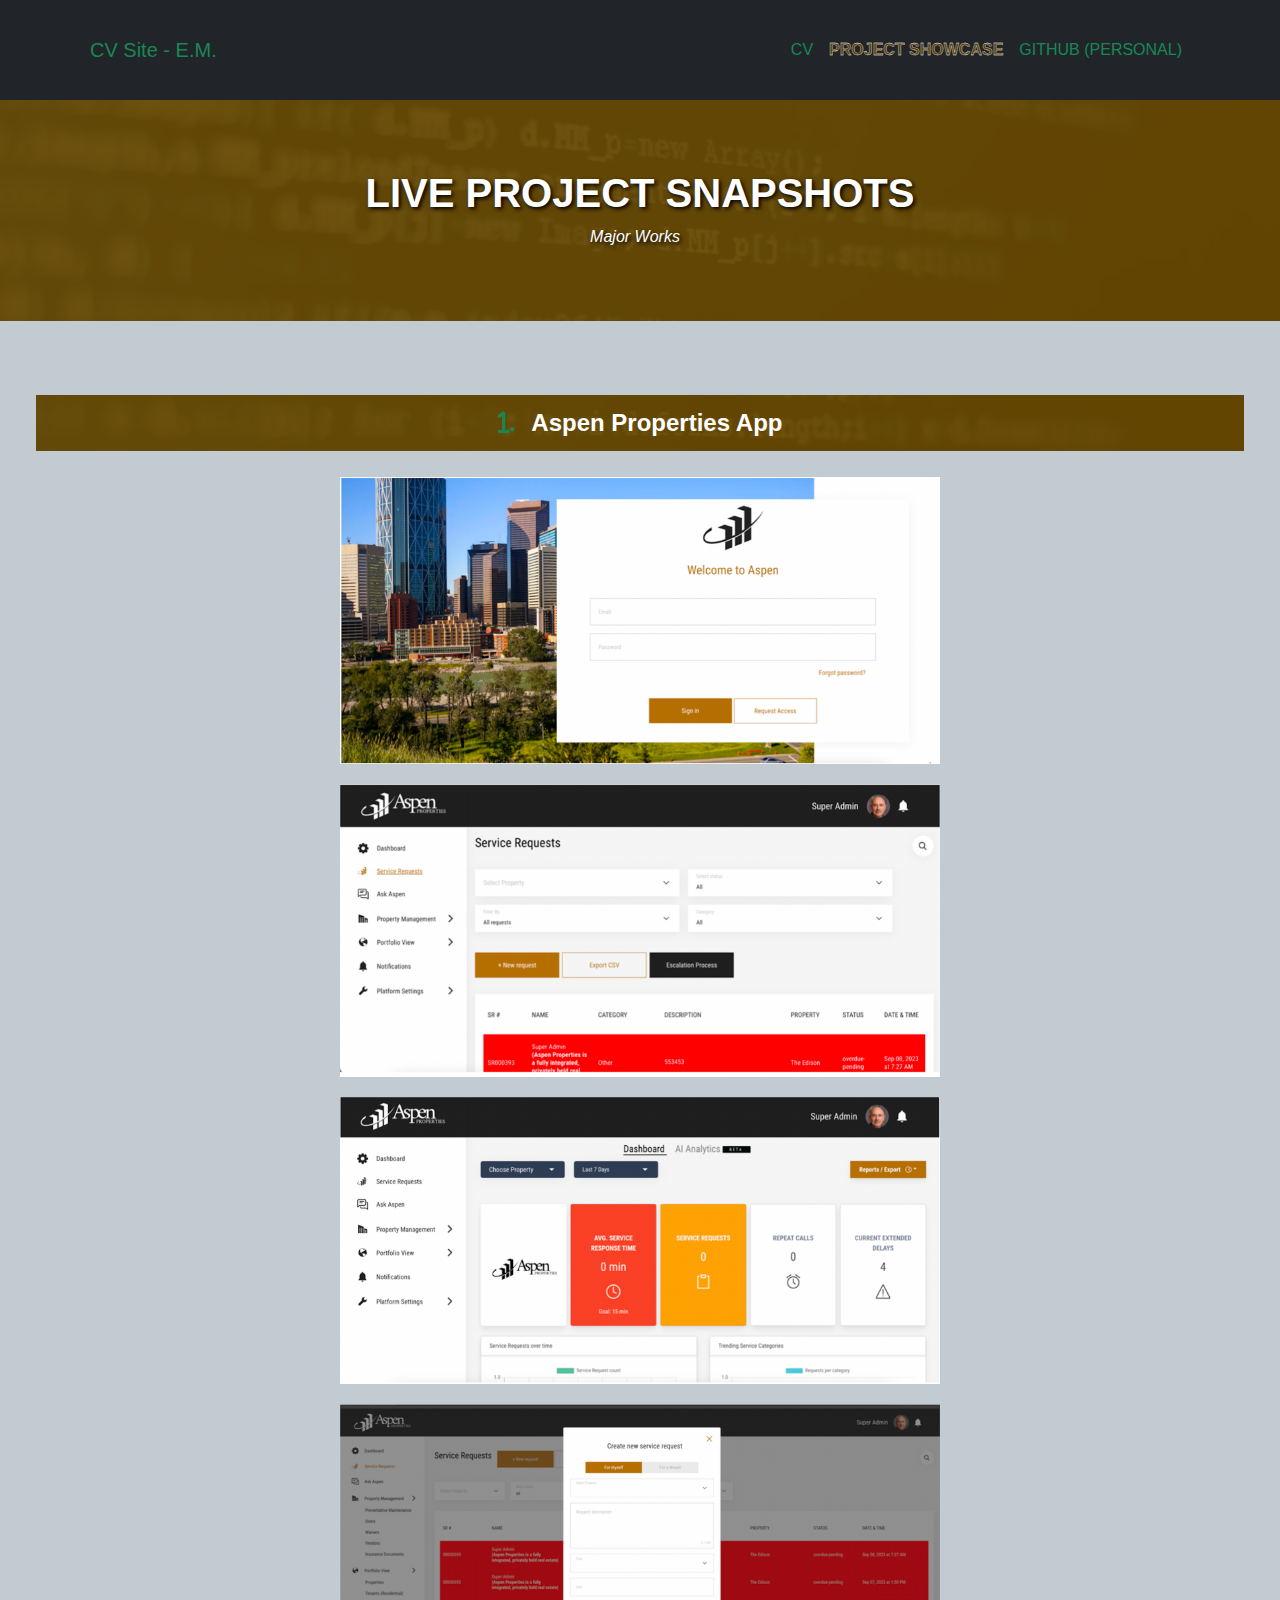
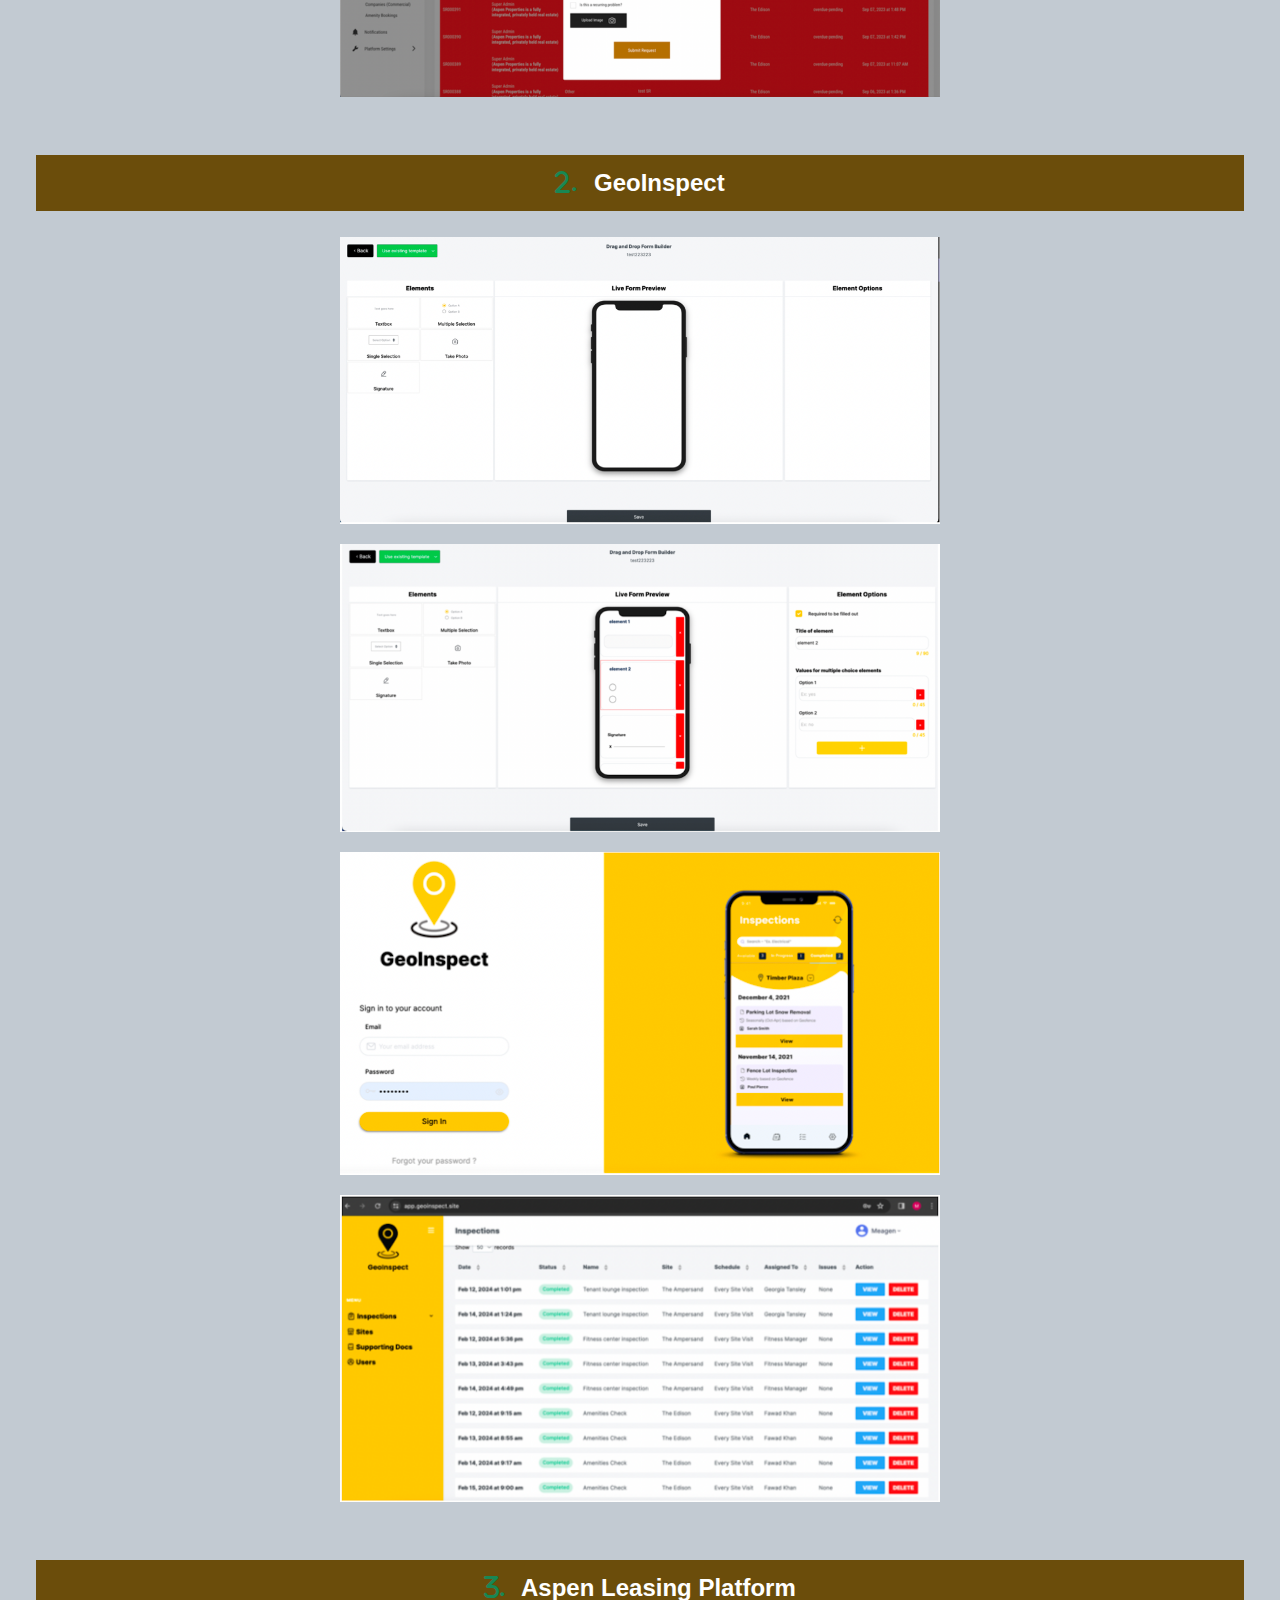
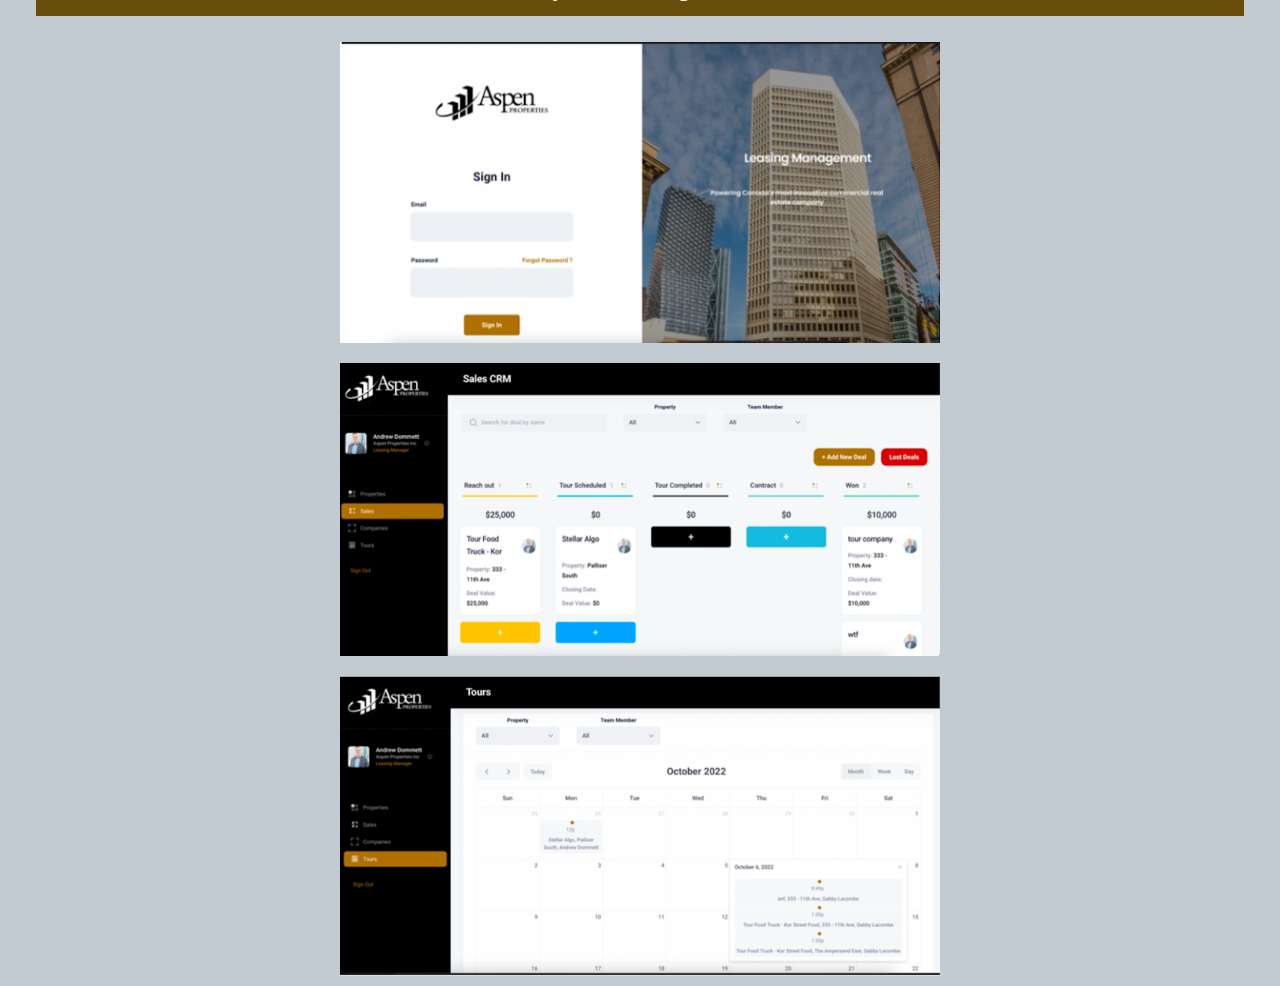
==== projects.html @ 04cc5ebd "style adaptation 2" ====
<!DOCTYPE html>
<html lang="en">
<head>
    <meta charset="UTF-8">
    <meta name="viewport" content="width=device-width, initial-scale=1">
    <title>Milos Esan - CV</title>
    <link href="https://cdn.jsdelivr.net/npm/bootstrap@5.3.0/dist/css/bootstrap.min.css" rel="stylesheet">
    <link rel="stylesheet" href="https://cdnjs.cloudflare.com/ajax/libs/font-awesome/6.5.1/css/all.min.css">
    <link rel="stylesheet" href="css/style.css">
    <style>

        nav {
            position: fixed !important;
            width: 100% !important;
            z-index: 999;
            top: 0;
        }

        body {
            font-family: Arial, sans-serif;
            color: #333;
            padding-top: 96px;        
        }

        a {
            color: rgba(var(--bs-success-rgb),var(--bs-bg-opacity)) !important;
            text-decoration: underline;
        }

        .container {
            margin: auto;
            padding: 20px;
        }
        .header {
            text-align: center;
            margin-bottom: 20px;
        }
        .header h1 {
            font-size: 2.5rem;
            font-weight: bold;
        }
        .contact-info {
            text-align: center;
            font-size: 1.1em;
            margin-bottom: 20px;
        }
        .content {
            padding: 10px;
        }

        content, .content > p {
            text-align: center !important;
        }

        @media (min-width: 768px) {
            .main-content {
                display: flex;
                justify-content: space-between;
                width: 75%;
            }
            .skills {
                width: 30%;
            }
            .main-details {
                width: 100%;
            }

            .divider_1 {
                display: none;
            }

            .contact-info > .side_link {
                font-size: 15px;
                padding: 10px;
                word-break: break-word;
            }
        }

        .hero-bcgr {
            background: url(images/bcgr1.jpg) fixed center;
            background-size: cover;
        }

        .hero {
            display: flex;
            align-items: center;
            justify-content: space-between;
            background-color: rgba(103, 72, 2, 0.950);
            color: white;
            padding: 20px;
            height: 225px;
            margin-bottom: 50px;
        }

        .hero .header {
            flex: 1;
            text-align: center;
            text-shadow: 2px 2px 4px rgba(0, 0, 0, 10);
        }

        .hero img {
            height: 200px;
            width: 200px;
            border-radius: 50%;
            position: absolute;
            right: 20px;
            top: 220px;
        }

        .flex-nowrap {
            justify-content: center;
        }

        .skill-heading {
            font-size: 50px !important;
            margin-bottom: 70px;
            color: white;
            margin-top: 20px;
            color: rgba(103, 72, 2, 0.789);
        }

        .nav-pills > li {
            font-size: 25px;
            margin-bottom: 22px;
        }
        
        .container-xxxl {
                padding-bottom: 0 !important;
            }

        i {
            margin-right: 10px;
        }

        .divider {
            border-radius: 3px;
            margin-bottom: 20px;
            margin-top: 100px;
        }
        
        @media(max-width: 900px) {

            .hero {
                padding: 10px;
                gap: 20px;
                margin-bottom: 20px;
            }

            .hero img {
                height: 150px;
                width: 150px;
                position: relative;
                top: 0;
            }

            .divider {
                border-radius: 3px;
                margin-bottom: 0px;
                width: 85%;
                margin-right: auto;
                margin-left: auto;
            }

            .mobile-box-model {
                padding-left: 0px !important;
                padding-right: 0px !important;
            }

            .main-content {
                width: 65%;
            }

            .col-auto {
                width: 35% !important;
            }

            #menu > li {
                font-size: 15px;
            }

            .side_link {
                font-size: 13px;
                text-align: center;
            }


            .skill-heading {
                font-size: 25px !important;
                margin-bottom: 40px;
            }
        }

        @media (max-width: 400px) {
            .contact-info > .side_link {
                font-size: 13px;
                padding: 10px;
                word-break: break-word;
            }
        }


        /* SECOND PAGE CODE */

        .main-content {
            width: 100%;
        }

        .content {
            gap: 20px;
        }

        .app-img {
            max-width: 600px;
            max-height: 400px;
            min-width: 300px;
            min-height: 200px;
        }

    </style>
</head>
<body>
    <nav class="navbar navbar-expand-lg navbar-dark bg-dark">
        <div class="container">
            <a class="navbar-brand" href="index.html">CV Site - E.M.</a>
            <button class="navbar-toggler" type="button" data-bs-toggle="collapse" data-bs-target="#navbarNav">
                <span class="navbar-toggler-icon"></span>
            </button>
            <div class="collapse navbar-collapse" id="navbarNav">
                <ul class="navbar-nav ms-auto">
                    <li class="nav-item"><a class="nav-link" id="index-nav" href="index.html">CV</a></li>
                    <li class="nav-item"><a class="nav-link" id="project-nav" href="projects.html">PROJECT SHOWCASE</a></li>
                    <li class="nav-item"><a class="nav-link" href="https://github.com/MilosEsan?tab=repositories" target="_blank">GITHUB (PERSONAL)</a></li>
                </ul>
            </div>
        </div>
    </nav>
    <div class="hero-bcgr">
        <header class="container-xxxl hero">
            <div class="header">
                <h1>LIVE PROJECT SNAPSHOTS</h1>
                <i>Major Works</i>
            </div>
        </header>
    </div>
    <div class="container-xxxl p-4 mobile-box-model">
            <div class="container-fluid">
                <div class="row flex-nowrap">
                        <div class="main-content d-flex flex-column">
                            <div class="main-details mb-5">    
                                <div class="section-title mb-3">
                                    <div class="title-color">
                                        <i class="fa-duotone fa-solid fa-1 text-success">.</i>
                                        Aspen Properties App
                                    </div>
                                </div>
                                <div id="ap-pics" class="content d-flex flex-row justify-content-center flex-wrap">
                                    <img class="app-img" src="images/project-snaps/ap1.png">
                                    <img class="app-img" src="images/project-snaps/ap2.png">
                                </div>
                                <div id="ap-pics" class="content d-flex flex-row justify-content-center flex-wrap">
                                    <img class="app-img" src="images/project-snaps/ap3.png">
                                    <img class="app-img" src="images/project-snaps/ap4.png">
                                </div>
                            </div>     
                            <div class="main-details mb-5">    
                                <div class="section-title mb-3">
                                    <div class="title-color">
                                        <i class="fa-duotone fa-solid fa-2 text-success">.</i>
                                        GeoInspect
                                    </div>
                                </div>
                                <div id="ap-pics" class="content d-flex flex-row justify-content-center flex-wrap">
                                    <img class="app-img" src="images/project-snaps/gi1.png">
                                    <img class="app-img" src="images/project-snaps/gi2.png">
                                </div>
                                <div id="ap-pics" class="content d-flex flex-row justify-content-center flex-wrap">
                                    <img class="app-img" src="images/project-snaps/gi3.png">
                                    <img class="app-img" src="images/project-snaps/gi4.png">
                                </div>
                            </div>      
                            <div class="main-details">    
                                <div class="section-title mb-3">
                                    <div class="title-color">
                                        <i class="fa-duotone fa-solid fa-3 text-success">.</i>
                                        Aspen Leasing Platform
                                    </div>
                                </div>
                                <div id="ap-pics" class="content d-flex flex-row justify-content-center flex-wrap">
                                    <img class="app-img" src="images/project-snaps/alp1.png">
                                    <img class="app-img" src="images/project-snaps/alp2.png">
                                </div>
                                <div id="ap-pics" class="content d-flex flex-row justify-content-center flex-wrap">
                                    <img class="app-img" src="images/project-snaps/alp3.png">
                                </div>
                            </div>  
                            </div>
                        </div>
                    </div>
                </div>
            </div>
        </div>

    <script src="https://cdn.jsdelivr.net/npm/bootstrap@5.3.0/dist/js/bootstrap.bundle.min.js"></script>
    <script src="js/script.js"></script>

</body>
</html>
---- css/style.css ----
body {
    font-family: Arial, sans-serif;
    background-color: #c2cad2;
    color: #333;
    padding-top: 96px;        
}

.section-title {
    font-size: 1.5rem;
    font-weight: bold;
    color: white;
    text-align: center;
    background: url(../images/bcgr1.jpg) fixed center !important;
    background-size: cover !important;

}

.title-color {
    background-color: rgba(103, 72, 2, 0.959);
    padding: 10px;
}

.nav-link {
    color: white;
    text-decoration: none;
    padding: 10px;
}

.nav-link.active {
    color: rgba(103, 72, 2, 0.789) !important;
    font-weight: bold;
    -webkit-text-stroke: 0.3px white;
}
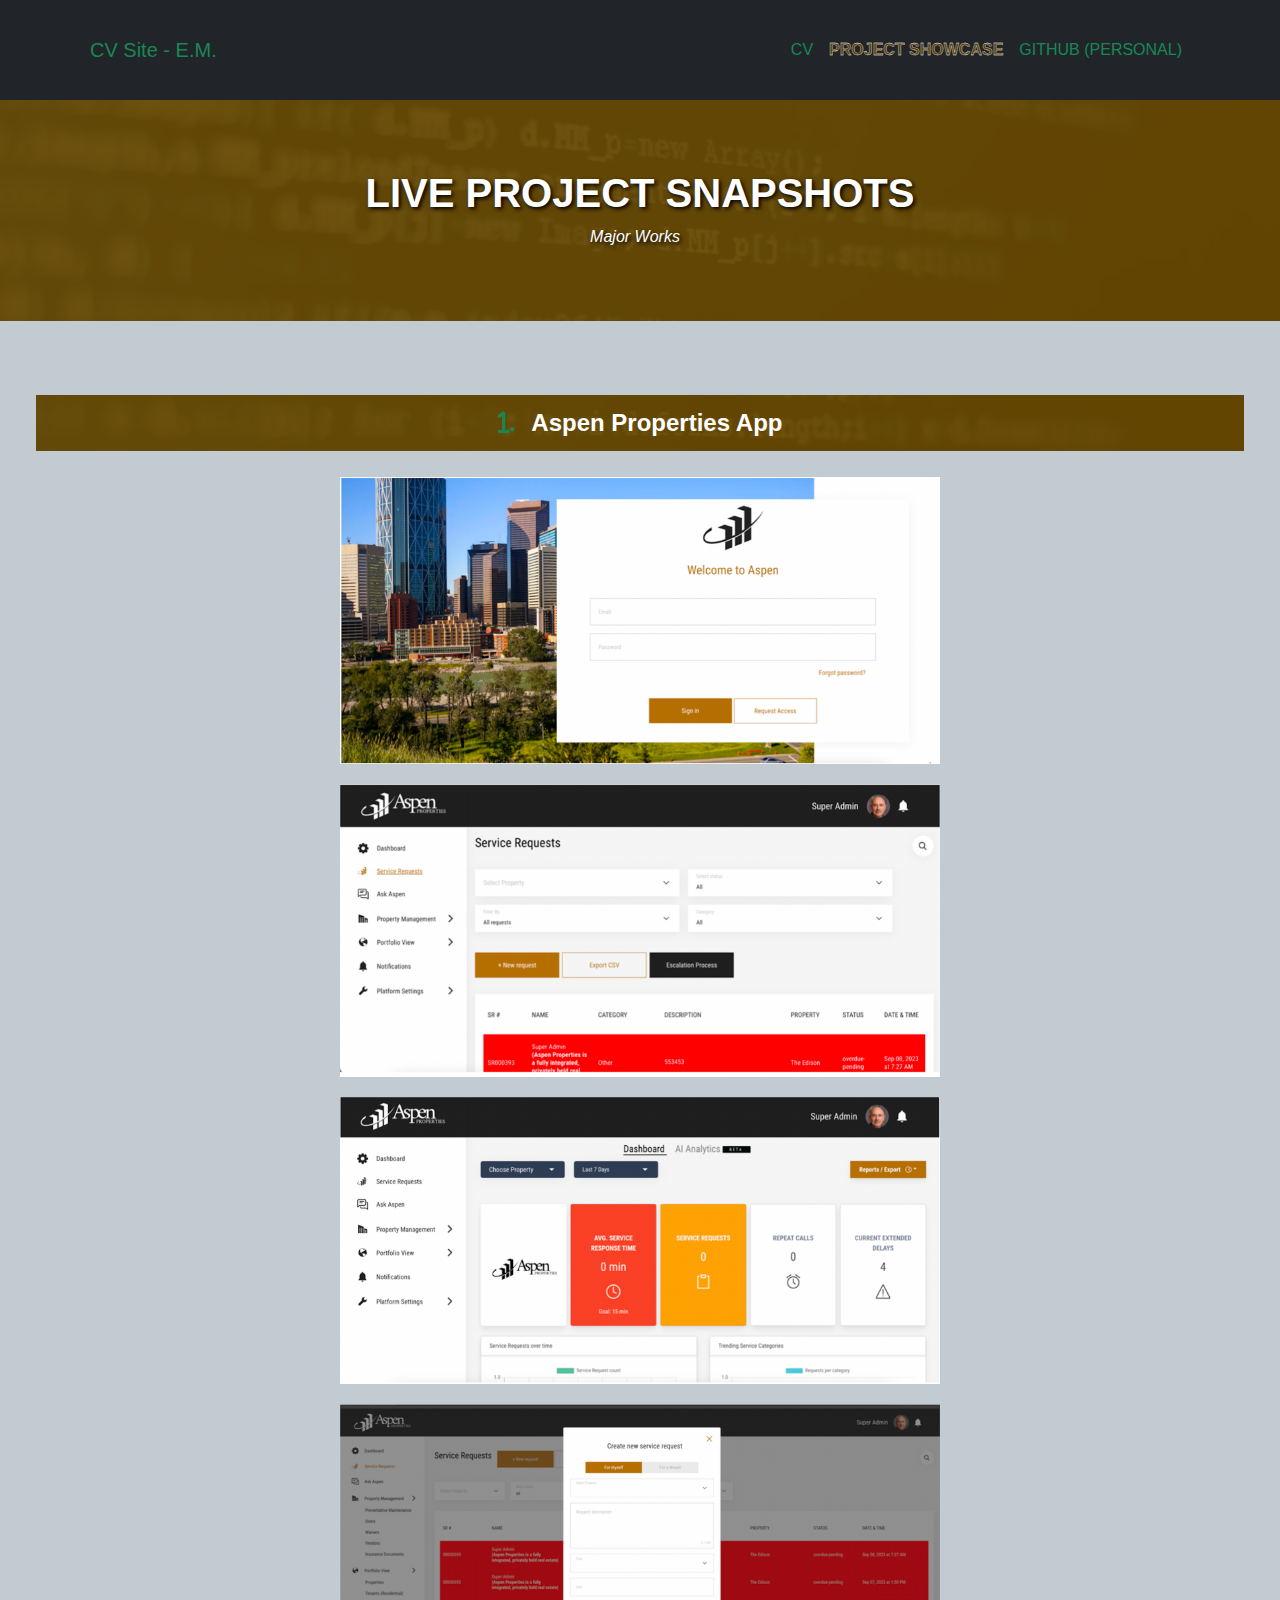
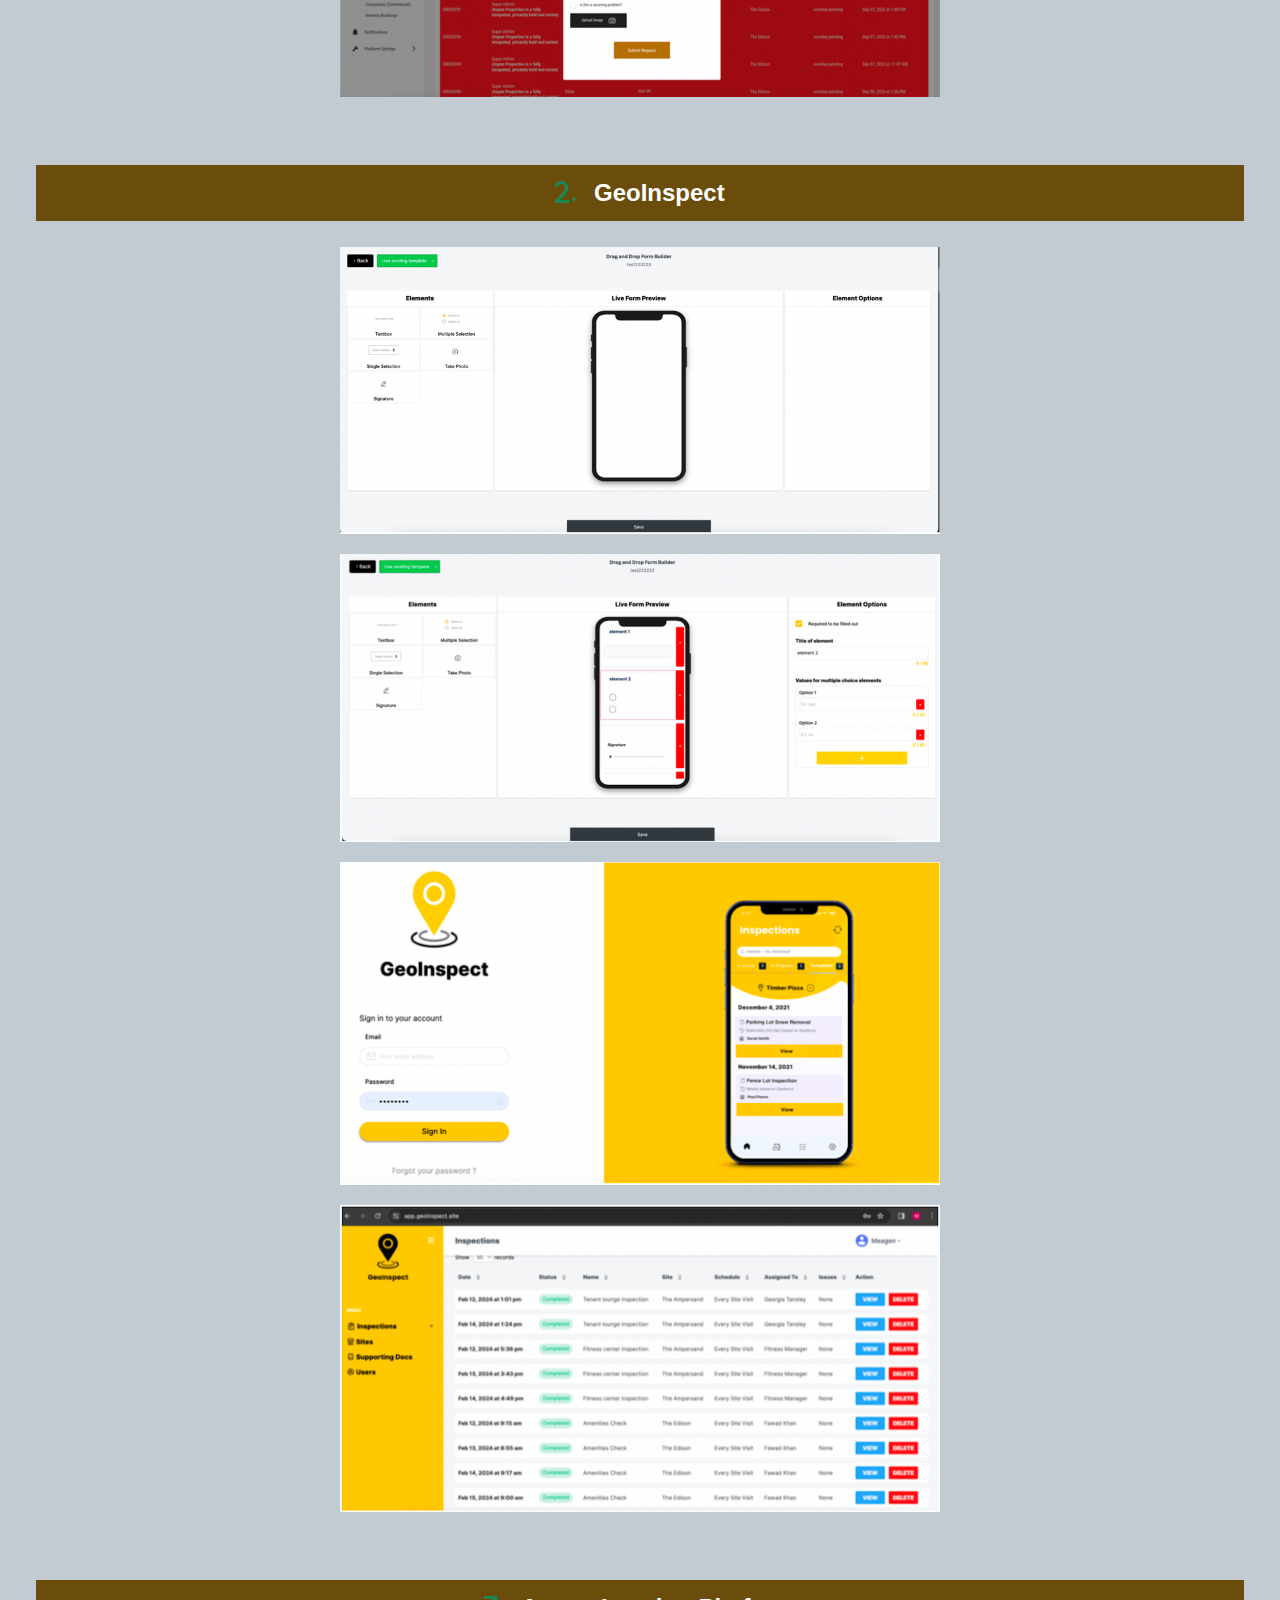
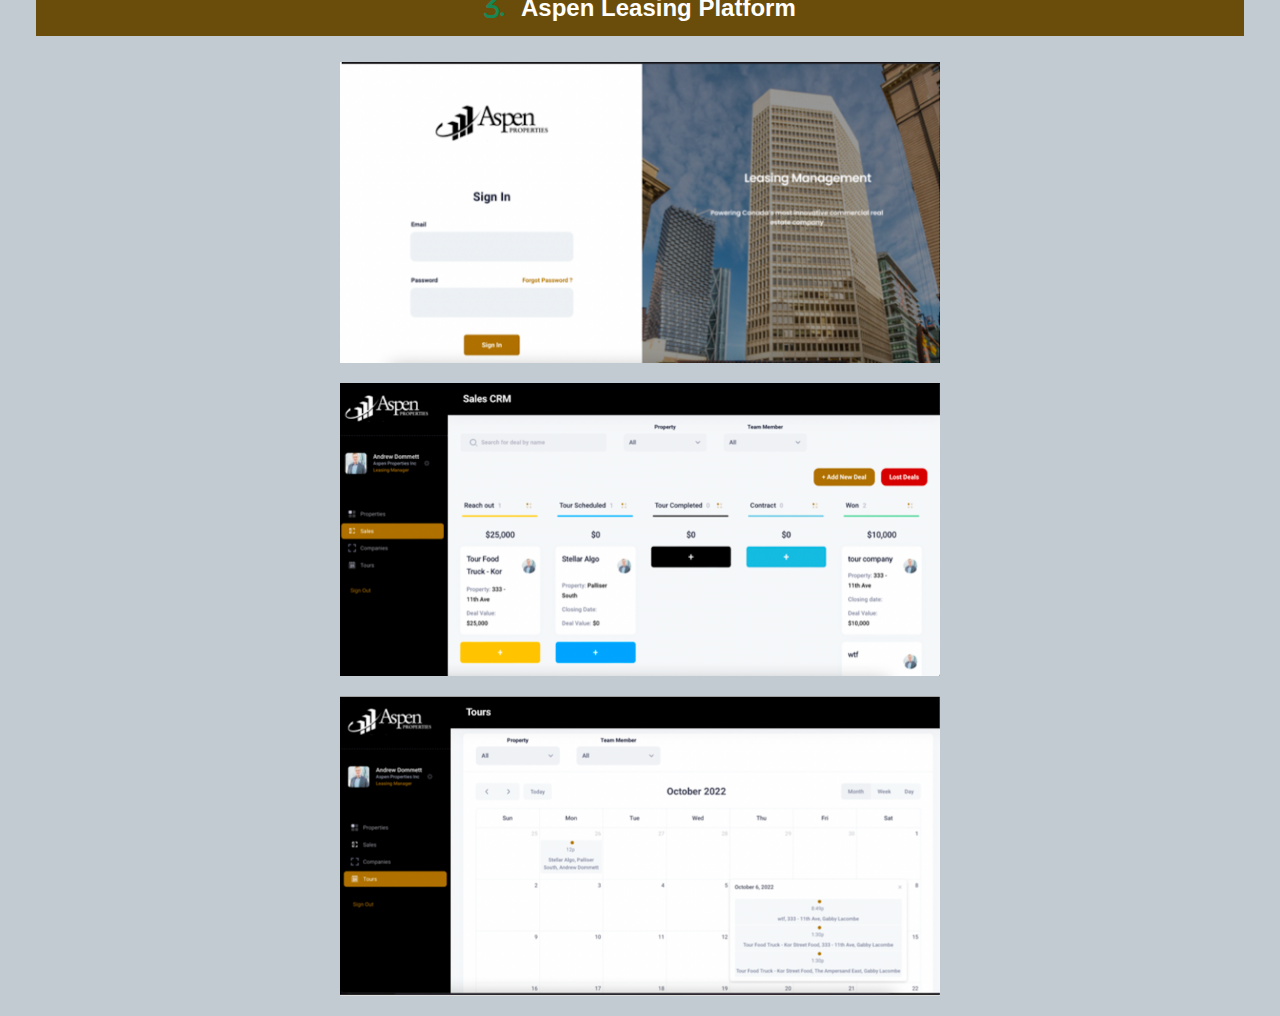
==== commit 4fa837e4: "style refactoring" ====
--- a/projects.html
+++ b/projects.html
@@ -9,72 +9,7 @@
     <link rel="stylesheet" href="css/style.css">
     <style>
 
-        nav {
-            position: fixed !important;
-            width: 100% !important;
-            z-index: 999;
-            top: 0;
-        }
-
-        body {
-            font-family: Arial, sans-serif;
-            color: #333;
-            padding-top: 96px;        
-        }
-
-        a {
-            color: rgba(var(--bs-success-rgb),var(--bs-bg-opacity)) !important;
-            text-decoration: underline;
-        }
-
-        .container {
-            margin: auto;
-            padding: 20px;
-        }
-        .header {
-            text-align: center;
-            margin-bottom: 20px;
-        }
-        .header h1 {
-            font-size: 2.5rem;
-            font-weight: bold;
-        }
-        .contact-info {
-            text-align: center;
-            font-size: 1.1em;
-            margin-bottom: 20px;
-        }
-        .content {
-            padding: 10px;
-        }
-
-        content, .content > p {
-            text-align: center !important;
-        }
-
-        @media (min-width: 768px) {
-            .main-content {
-                display: flex;
-                justify-content: space-between;
-                width: 75%;
-            }
-            .skills {
-                width: 30%;
-            }
-            .main-details {
-                width: 100%;
-            }
-
-            .divider_1 {
-                display: none;
-            }
-
-            .contact-info > .side_link {
-                font-size: 15px;
-                padding: 10px;
-                word-break: break-word;
-            }
-        }
+        /* SHOWCASE PAGE CODE */
 
         .hero-bcgr {
             background: url(images/bcgr1.jpg) fixed center;
@@ -82,124 +17,8 @@
         }
 
         .hero {
-            display: flex;
-            align-items: center;
-            justify-content: space-between;
             background-color: rgba(103, 72, 2, 0.950);
-            color: white;
-            padding: 20px;
-            height: 225px;
-            margin-bottom: 50px;
         }
-
-        .hero .header {
-            flex: 1;
-            text-align: center;
-            text-shadow: 2px 2px 4px rgba(0, 0, 0, 10);
-        }
-
-        .hero img {
-            height: 200px;
-            width: 200px;
-            border-radius: 50%;
-            position: absolute;
-            right: 20px;
-            top: 220px;
-        }
-
-        .flex-nowrap {
-            justify-content: center;
-        }
-
-        .skill-heading {
-            font-size: 50px !important;
-            margin-bottom: 70px;
-            color: white;
-            margin-top: 20px;
-            color: rgba(103, 72, 2, 0.789);
-        }
-
-        .nav-pills > li {
-            font-size: 25px;
-            margin-bottom: 22px;
-        }
-        
-        .container-xxxl {
-                padding-bottom: 0 !important;
-            }
-
-        i {
-            margin-right: 10px;
-        }
-
-        .divider {
-            border-radius: 3px;
-            margin-bottom: 20px;
-            margin-top: 100px;
-        }
-        
-        @media(max-width: 900px) {
-
-            .hero {
-                padding: 10px;
-                gap: 20px;
-                margin-bottom: 20px;
-            }
-
-            .hero img {
-                height: 150px;
-                width: 150px;
-                position: relative;
-                top: 0;
-            }
-
-            .divider {
-                border-radius: 3px;
-                margin-bottom: 0px;
-                width: 85%;
-                margin-right: auto;
-                margin-left: auto;
-            }
-
-            .mobile-box-model {
-                padding-left: 0px !important;
-                padding-right: 0px !important;
-            }
-
-            .main-content {
-                width: 65%;
-            }
-
-            .col-auto {
-                width: 35% !important;
-            }
-
-            #menu > li {
-                font-size: 15px;
-            }
-
-            .side_link {
-                font-size: 13px;
-                text-align: center;
-            }
-
-
-            .skill-heading {
-                font-size: 25px !important;
-                margin-bottom: 40px;
-            }
-        }
-
-        @media (max-width: 400px) {
-            .contact-info > .side_link {
-                font-size: 13px;
-                padding: 10px;
-                word-break: break-word;
-            }
-        }
-
-
-        /* SECOND PAGE CODE */
 
         .main-content {
             width: 100%;
@@ -256,8 +75,6 @@
                                 <div id="ap-pics" class="content d-flex flex-row justify-content-center flex-wrap">
                                     <img class="app-img" src="images/project-snaps/ap1.png">
                                     <img class="app-img" src="images/project-snaps/ap2.png">
-                                </div>
-                                <div id="ap-pics" class="content d-flex flex-row justify-content-center flex-wrap">
                                     <img class="app-img" src="images/project-snaps/ap3.png">
                                     <img class="app-img" src="images/project-snaps/ap4.png">
                                 </div>
@@ -272,8 +89,6 @@
                                 <div id="ap-pics" class="content d-flex flex-row justify-content-center flex-wrap">
                                     <img class="app-img" src="images/project-snaps/gi1.png">
                                     <img class="app-img" src="images/project-snaps/gi2.png">
-                                </div>
-                                <div id="ap-pics" class="content d-flex flex-row justify-content-center flex-wrap">
                                     <img class="app-img" src="images/project-snaps/gi3.png">
                                     <img class="app-img" src="images/project-snaps/gi4.png">
                                 </div>
@@ -288,8 +103,6 @@
                                 <div id="ap-pics" class="content d-flex flex-row justify-content-center flex-wrap">
                                     <img class="app-img" src="images/project-snaps/alp1.png">
                                     <img class="app-img" src="images/project-snaps/alp2.png">
-                                </div>
-                                <div id="ap-pics" class="content d-flex flex-row justify-content-center flex-wrap">
                                     <img class="app-img" src="images/project-snaps/alp3.png">
                                 </div>
                             </div>  
--- a/css/style.css
+++ b/css/style.css
@@ -5,6 +5,102 @@
     padding-top: 96px;        
 }
 
+nav {
+    position: fixed !important;
+    width: 100% !important;
+    z-index: 999;
+    top: 0;
+}
+
+a {
+    color: rgba(var(--bs-success-rgb),var(--bs-bg-opacity)) !important;
+    text-decoration: underline;
+}
+
+.container {
+    margin: auto;
+    padding: 20px;
+}
+
+
+.header {
+    text-align: center;
+    margin-bottom: 20px;
+}
+
+.header h1 {
+    font-size: 2.5rem;
+    font-weight: bold;
+    text-shadow: 2px 2px 4px rgba(0, 0, 0, 10);
+}
+
+.contact-info {
+    text-align: center;
+    font-size: 1.1em;
+    margin-bottom: 20px;
+}
+
+.content {
+    padding-top: 10px !important;
+    margin-bottom: 20px;
+}
+
+
+.hero {
+    display: flex;
+    align-items: center;
+    justify-content: space-between;
+    color: white;
+    padding: 20px;
+    height: 225px;
+    margin-bottom: 50px;
+}
+
+.hero .header {
+    flex: 1;
+    text-align: center;
+    text-shadow: 2px 2px 4px rgba(0, 0, 0, 10);
+}
+
+.hero img {
+    height: 200px;
+    width: 200px;
+    border-radius: 50%;
+    position: absolute;
+    right: 20px;
+    top: 220px;
+}
+
+.flex-nowrap {
+    justify-content: center;
+}
+
+.skill-heading {
+    font-size: 50px !important;
+    margin-bottom: 70px;
+    margin-top: 20px;
+    color: rgba(103, 72, 2, 0.789);
+}
+
+.nav-pills > li {
+    font-size: 25px;
+    margin-bottom: 22px;
+}
+
+.container-xxxl {
+    padding-bottom: 0 !important;
+}
+
+i {
+    margin-right: 10px;
+}
+
+.divider {
+    border-radius: 3px;
+    margin-bottom: 20px;
+    margin-top: 100px;
+}
+
 .section-title {
     font-size: 1.5rem;
     font-weight: bold;
@@ -30,4 +126,118 @@
     color: rgba(103, 72, 2, 0.789) !important;
     font-weight: bold;
     -webkit-text-stroke: 0.3px white;
+}
+
+
+/* responsive mode */
+
+@media (min-width: 768px) {
+    .main-content {
+        display: flex;
+        justify-content: space-between;
+        width: 75%;
+    }
+    .skills {
+        width: 30%;
+    }
+    .main-details {
+        width: 100%;
+    }
+
+    .responsive_link_divider {
+        display: none;
+    }
+
+    .contact-info > .side_link {
+        font-size: 15px;
+        padding: 10px;
+        word-break: break-word;
+    }
+}
+
+@media(max-width: 900px) {
+
+    .hero {
+        padding: 10px;
+        gap: 20px;
+        margin-bottom: 20px;
+    }
+
+    .hero img {
+        height: 150px;
+        width: 150px;
+        position: relative;
+        top: 0;
+    }
+
+    .divider {
+        border-radius: 3px;
+        margin-bottom: 0px;
+        width: 85%;
+        margin-right: auto;
+        margin-left: auto;
+    }
+
+    .mobile-box-model {
+        padding-left: 0px !important;
+        padding-right: 0px !important;
+    }
+
+    .main-content {
+        width: 65%;
+    }
+
+    .col-auto {
+        width: 35% !important;
+    }
+
+    #menu > li {
+        font-size: 15px;
+    }
+
+    .side_link {
+        font-size: 13px;
+        text-align: center;
+    }
+
+
+    .skill-heading {
+        font-size: 25px !important;
+        margin-bottom: 40px;
+    }
+}
+
+@media (max-width: 400px) {
+    .contact-info > .side_link {
+        font-size: 13px;
+        padding: 10px;
+        word-break: break-word;
+    }
+}
+
+@media (max-width: 1074px) {
+    .desktop_table {
+        display: none;
+    }
+    .mobile_table {
+        display: block;
+    }
+
+    th, td {
+        font-size: 12px;
+    }
+
+    .content {
+        padding-left: 0px;
+        padding-right: 0px;
+    }
+}
+
+@media (min-width: 1074px) {
+    .desktop_table {
+        display: block;
+    }
+    .mobile_table {
+        display: none;
+    }
 }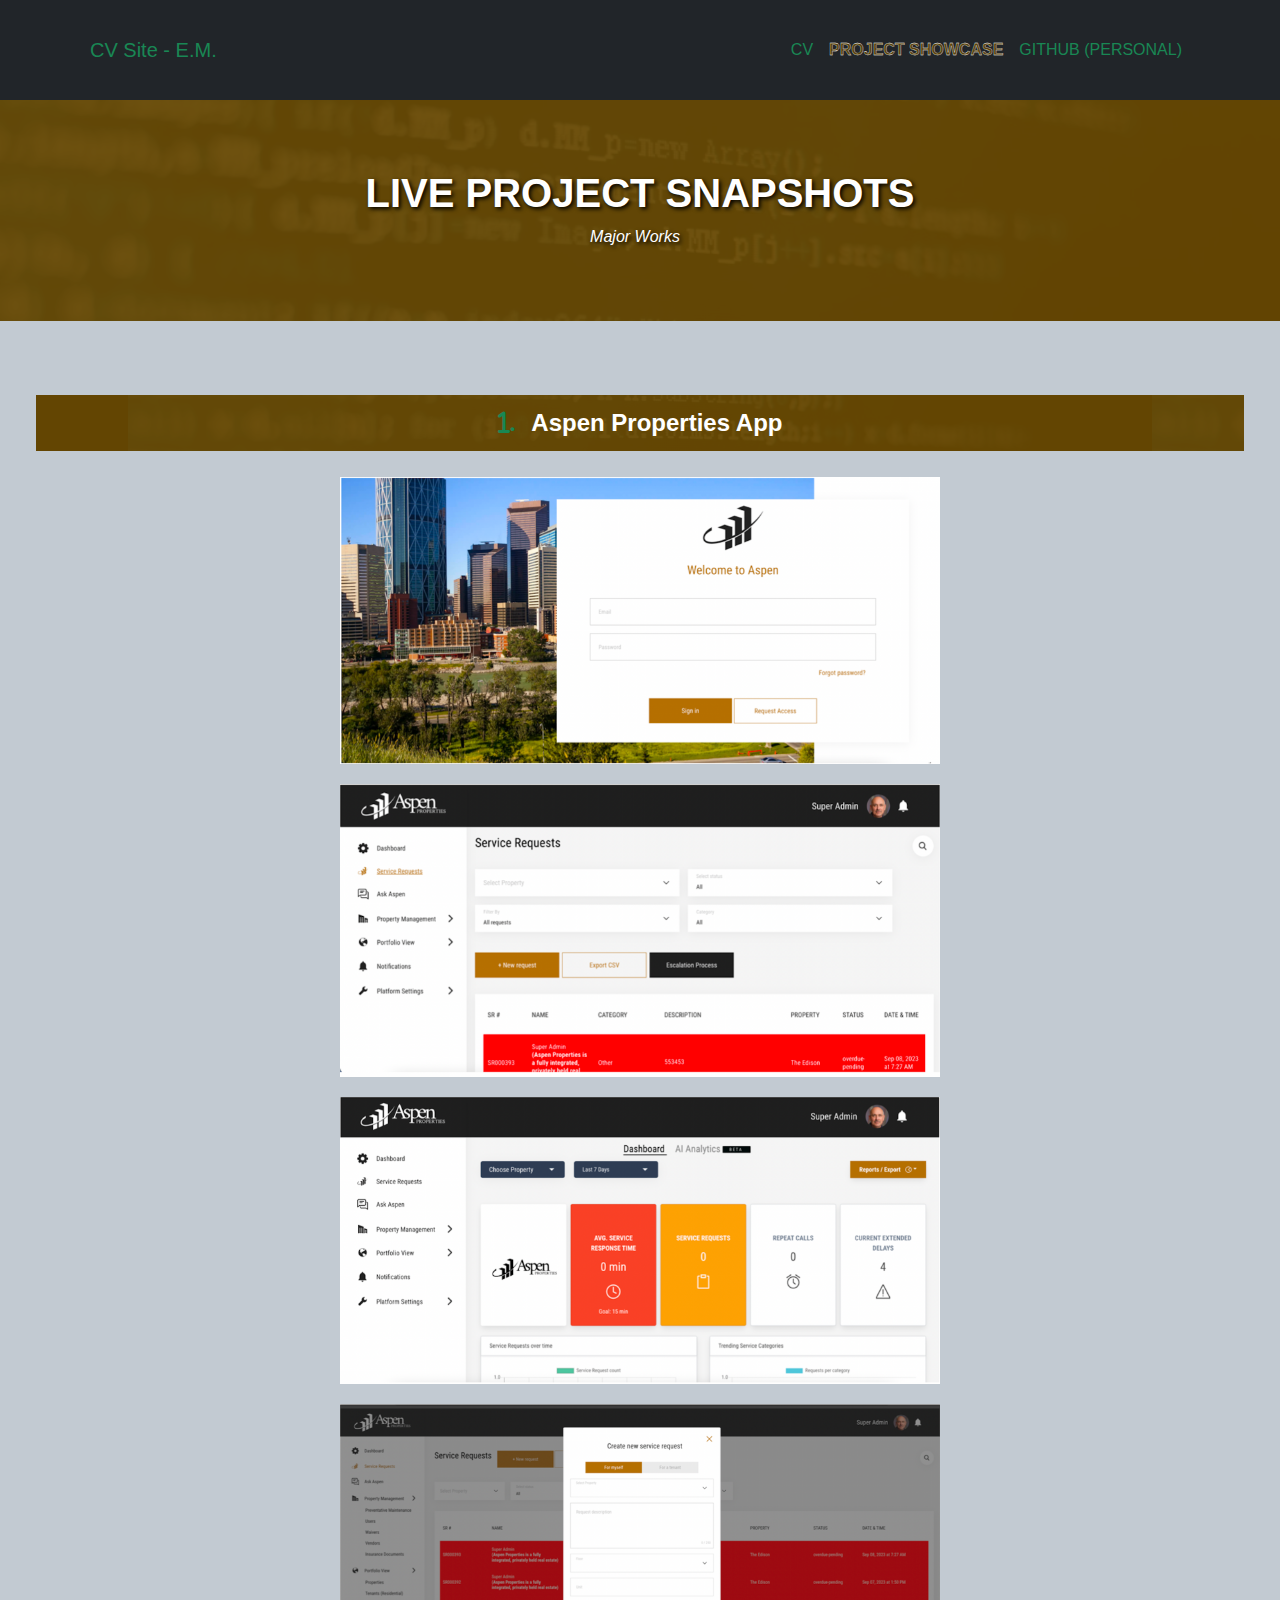
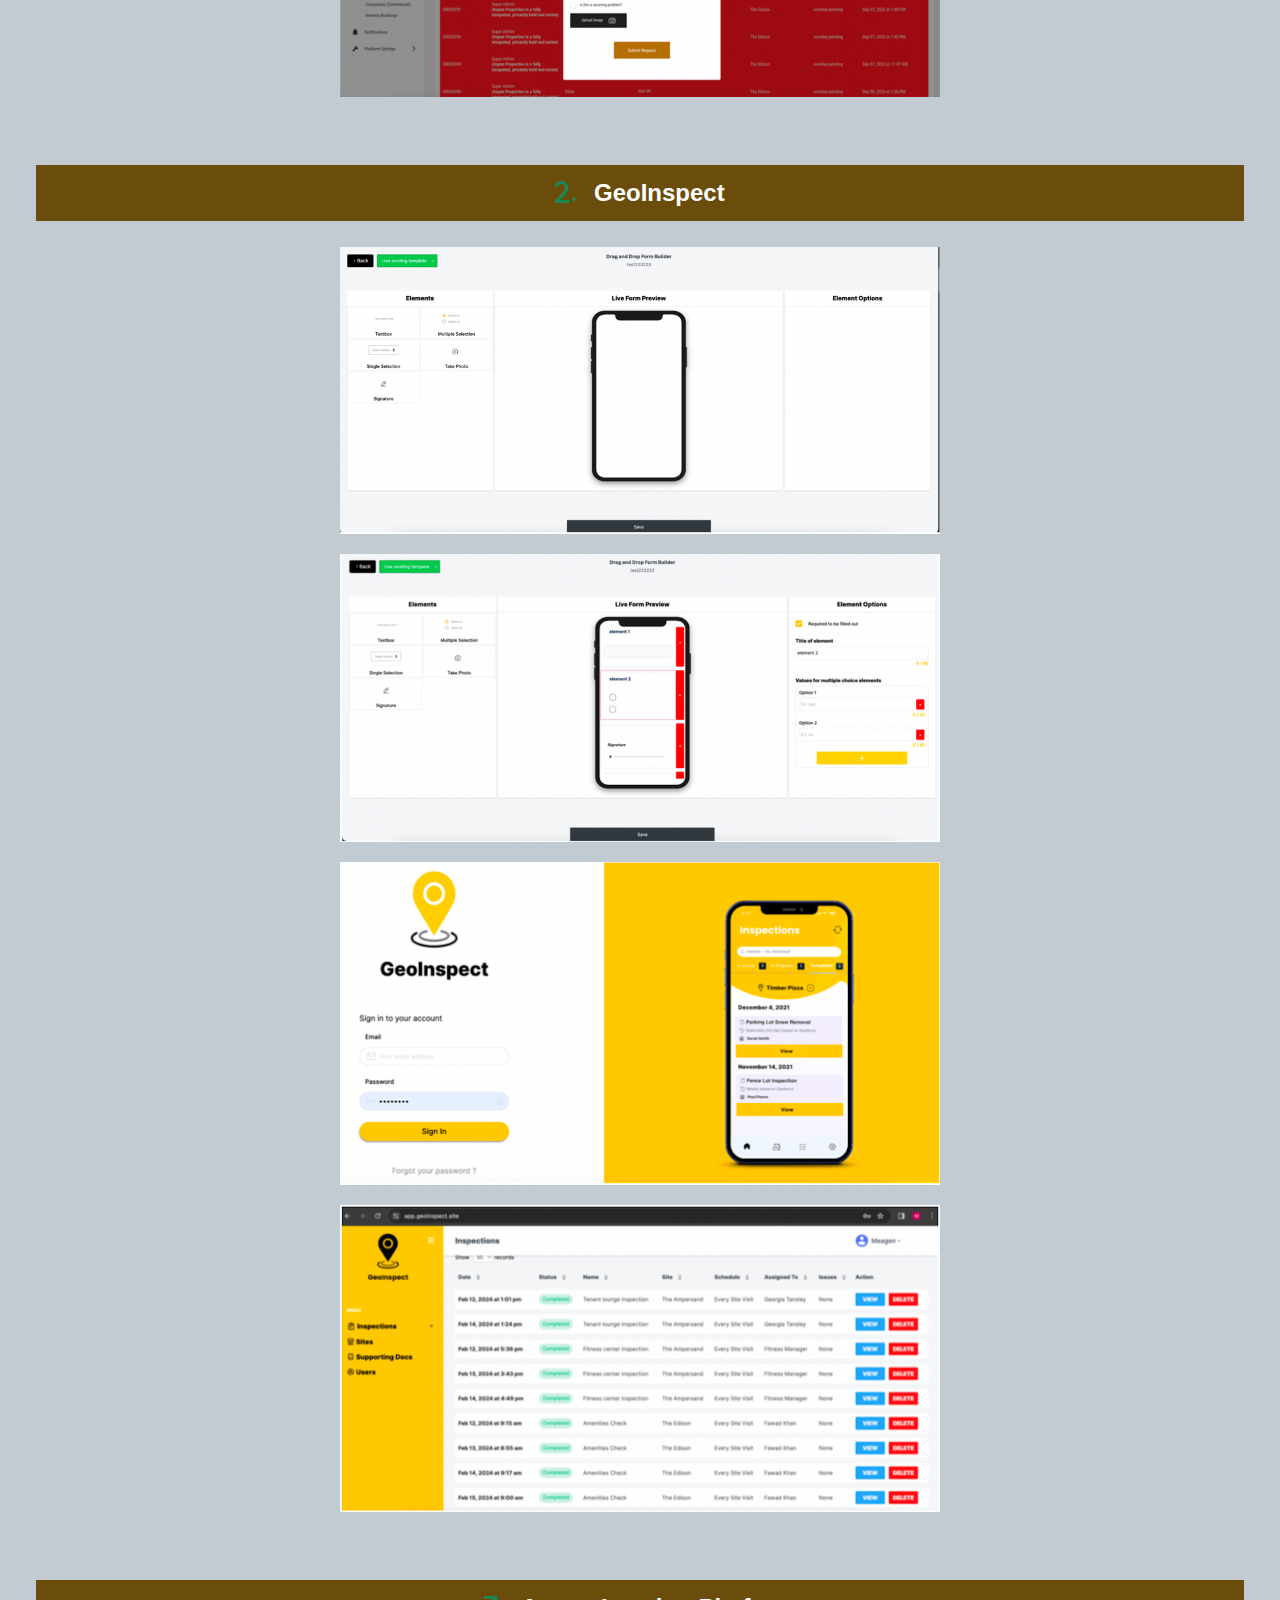
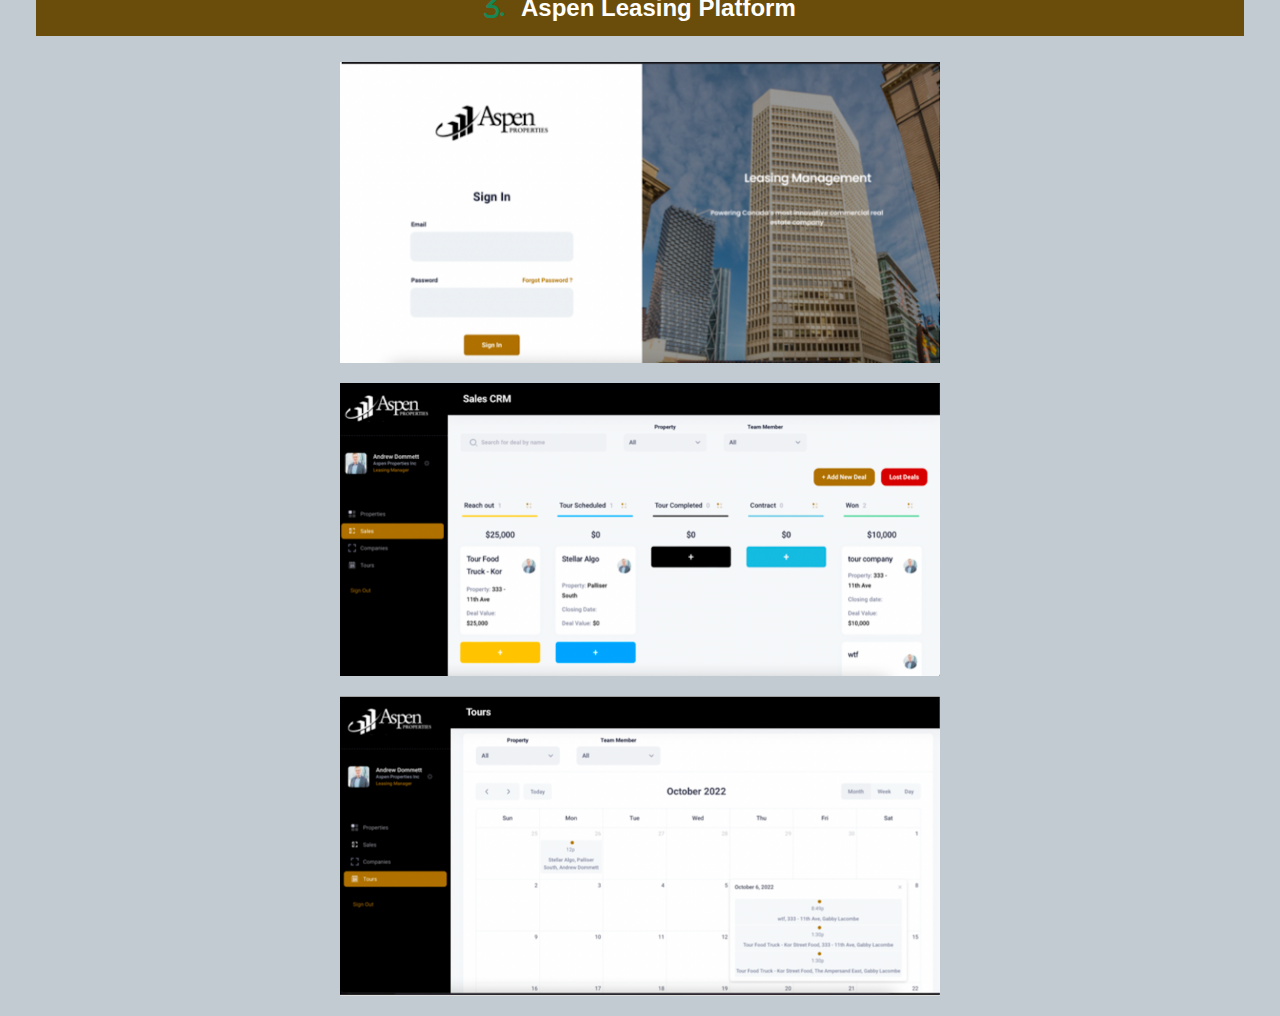
==== commit 6fa41ddc: "style refactoring" ====
--- a/projects.html
+++ b/projects.html
@@ -33,6 +33,10 @@
             max-height: 400px;
             min-width: 300px;
             min-height: 200px;
+        }
+
+        .section-title {
+            background: url(images/bcgr1.jpg) fixed center !important;
         }
 
     </style>
--- a/css/style.css
+++ b/css/style.css
@@ -106,9 +106,7 @@
     font-weight: bold;
     color: white;
     text-align: center;
-    background: url(../images/bcgr1.jpg) fixed center !important;
     background-size: cover !important;
-
 }
 
 .title-color {
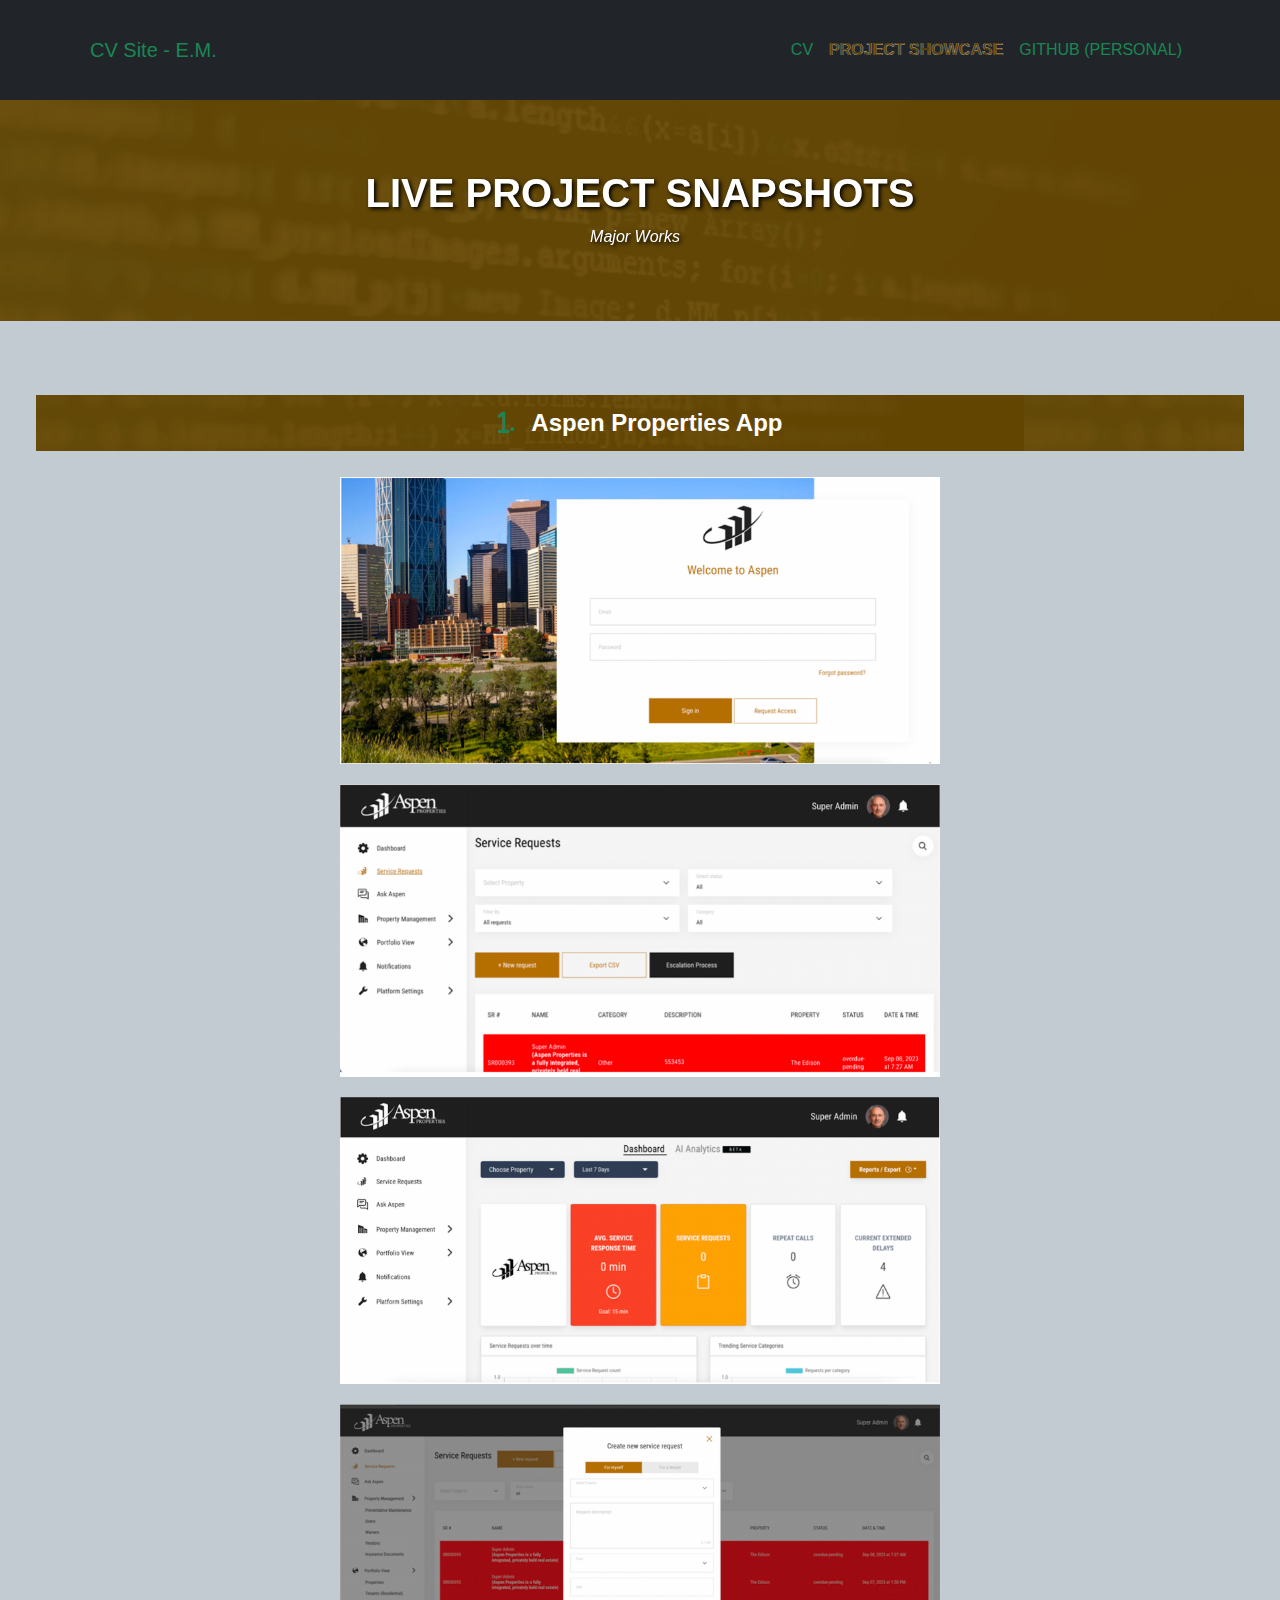
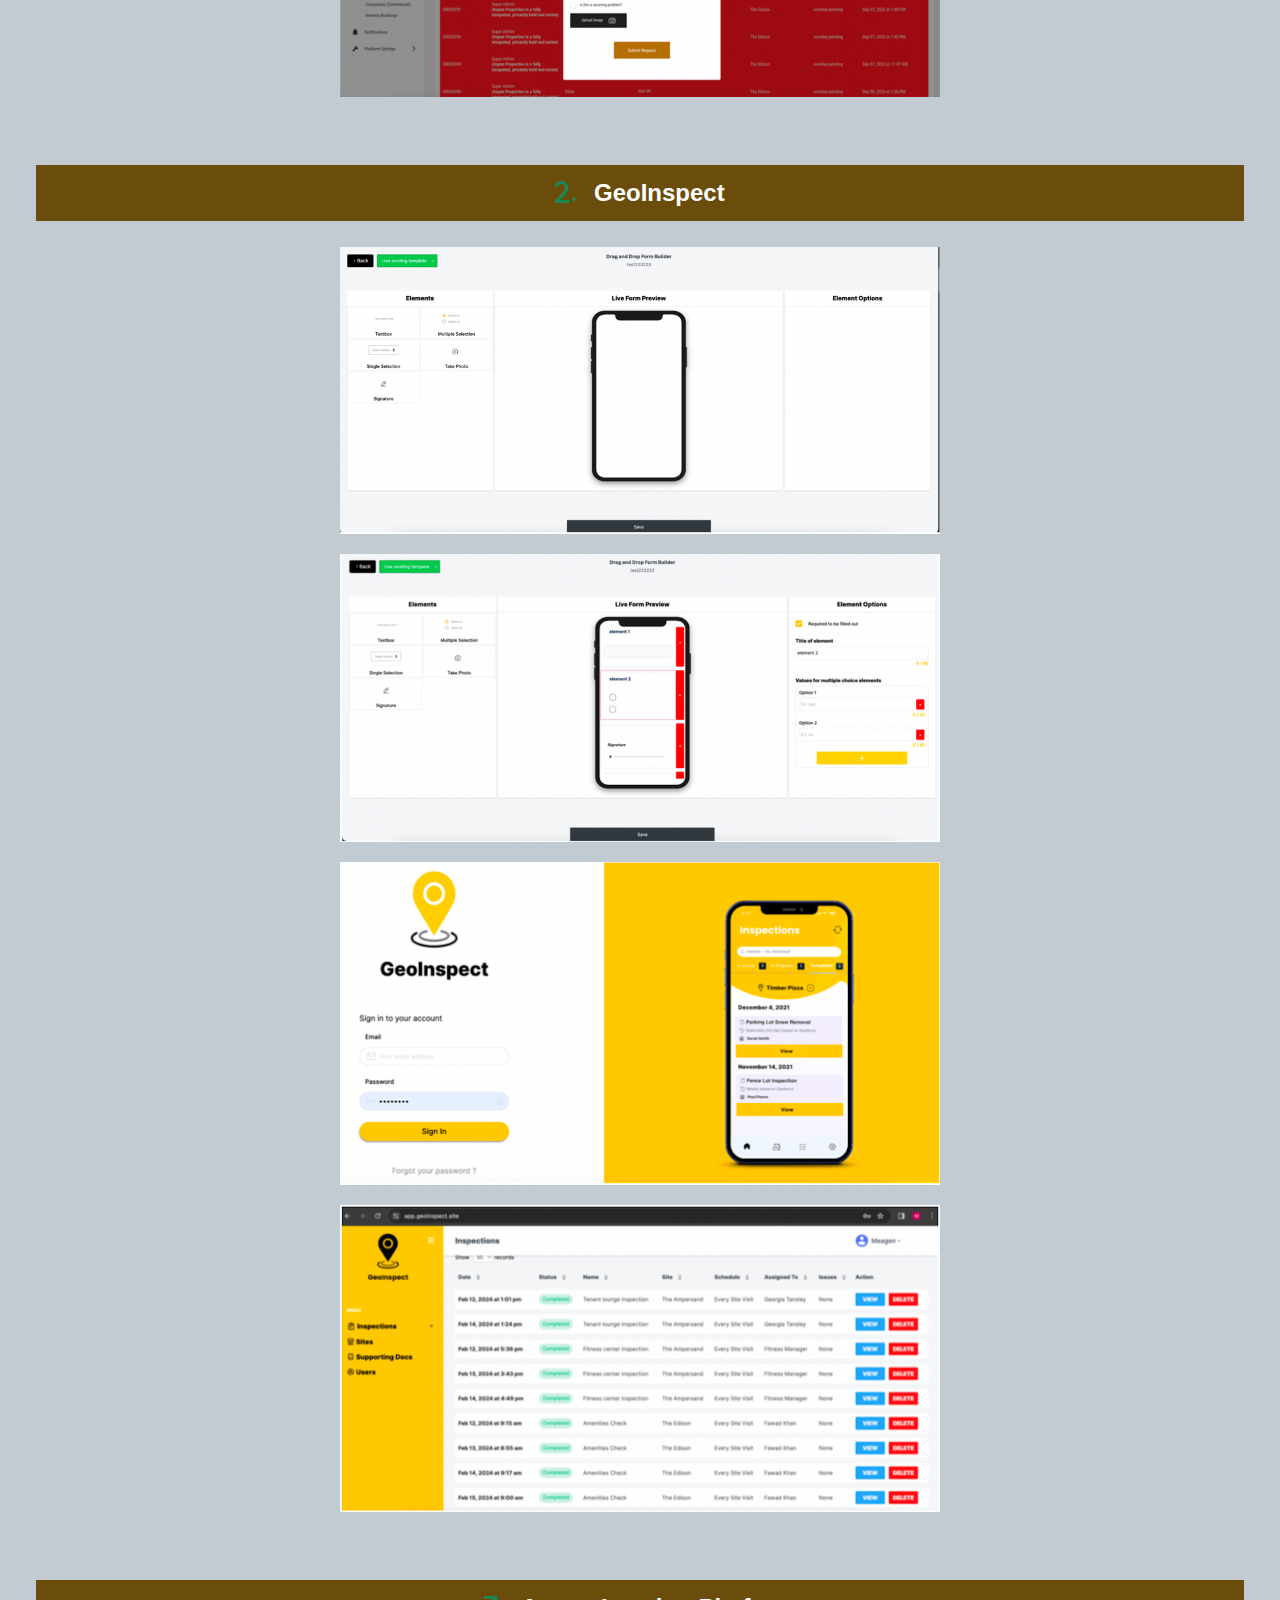
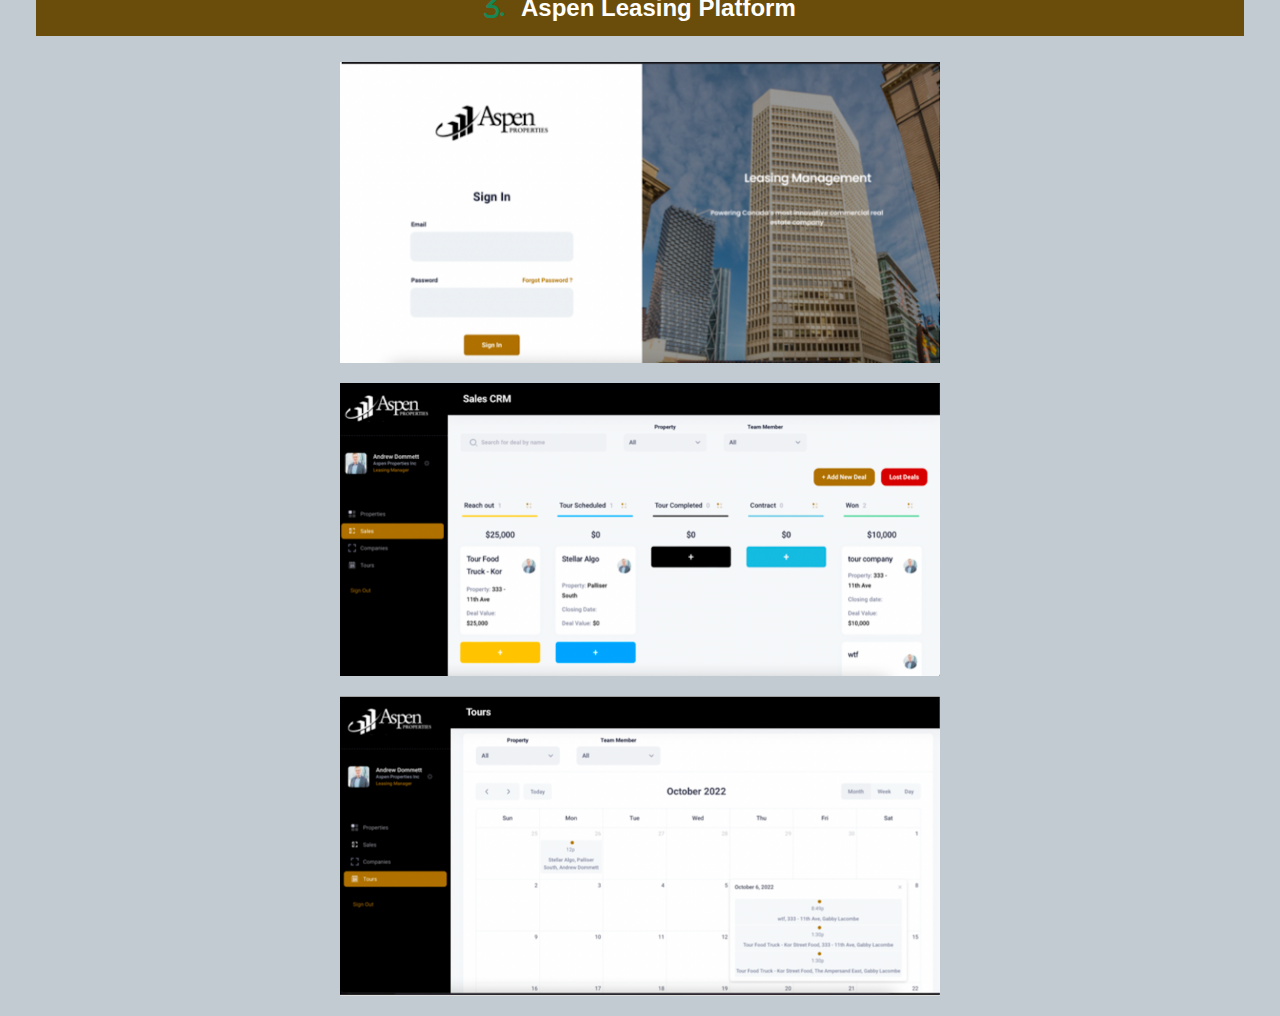
==== commit 9af0ca3e: "aos added" ====
--- a/projects.html
+++ b/projects.html
@@ -6,13 +6,14 @@
     <title>Milos Esan - CV</title>
     <link href="https://cdn.jsdelivr.net/npm/bootstrap@5.3.0/dist/css/bootstrap.min.css" rel="stylesheet">
     <link rel="stylesheet" href="https://cdnjs.cloudflare.com/ajax/libs/font-awesome/6.5.1/css/all.min.css">
+    <link href="https://unpkg.com/aos@2.3.1/dist/aos.css" rel="stylesheet">
     <link rel="stylesheet" href="css/style.css">
     <style>
 
         /* SHOWCASE PAGE CODE */
 
         .hero-bcgr {
-            background: url(images/bcgr1.jpg) fixed center;
+            background: url(images/bcgr1.jpg) fixed;
             background-size: cover;
         }
 
@@ -36,7 +37,7 @@
         }
 
         .section-title {
-            background: url(images/bcgr1.jpg) fixed center !important;
+            background: url(images/bcgr1.jpg) fixed !important;
         }
 
     </style>
@@ -58,7 +59,7 @@
         </div>
     </nav>
     <div class="hero-bcgr">
-        <header class="container-xxxl hero">
+        <header data-aos="fade-zoom-in" data-aos-duration="1000" data-aos-easing="ease-in-back" class="container-xxxl hero">
             <div class="header">
                 <h1>LIVE PROJECT SNAPSHOTS</h1>
                 <i>Major Works</i>
@@ -118,6 +119,8 @@
         </div>
 
     <script src="https://cdn.jsdelivr.net/npm/bootstrap@5.3.0/dist/js/bootstrap.bundle.min.js"></script>
+    <script src="https://unpkg.com/aos@2.3.1/dist/aos.js"></script>
+    <script>AOS.init()</script>
     <script src="js/script.js"></script>
 
 </body>
--- a/css/style.css
+++ b/css/style.css
@@ -85,6 +85,8 @@
 .nav-pills > li {
     font-size: 25px;
     margin-bottom: 22px;
+    text-shadow: 2px 2px 4px rgb(195, 189, 189);
+    ;
 }
 
 .container-xxxl {
@@ -123,7 +125,7 @@
 .nav-link.active {
     color: rgba(103, 72, 2, 0.789) !important;
     font-weight: bold;
-    -webkit-text-stroke: 0.3px white;
+    -webkit-text-stroke: 0.2px white;
 }
 
 
@@ -190,7 +192,8 @@
     }
 
     #menu > li {
-        font-size: 15px;
+        margin-bottom: 72px;
+        font-size: 20px;
     }
 
     .side_link {
@@ -202,6 +205,10 @@
     .skill-heading {
         font-size: 25px !important;
         margin-bottom: 40px;
+    }
+
+    .skills {
+        margin-bottom: 110px;
     }
 }
 
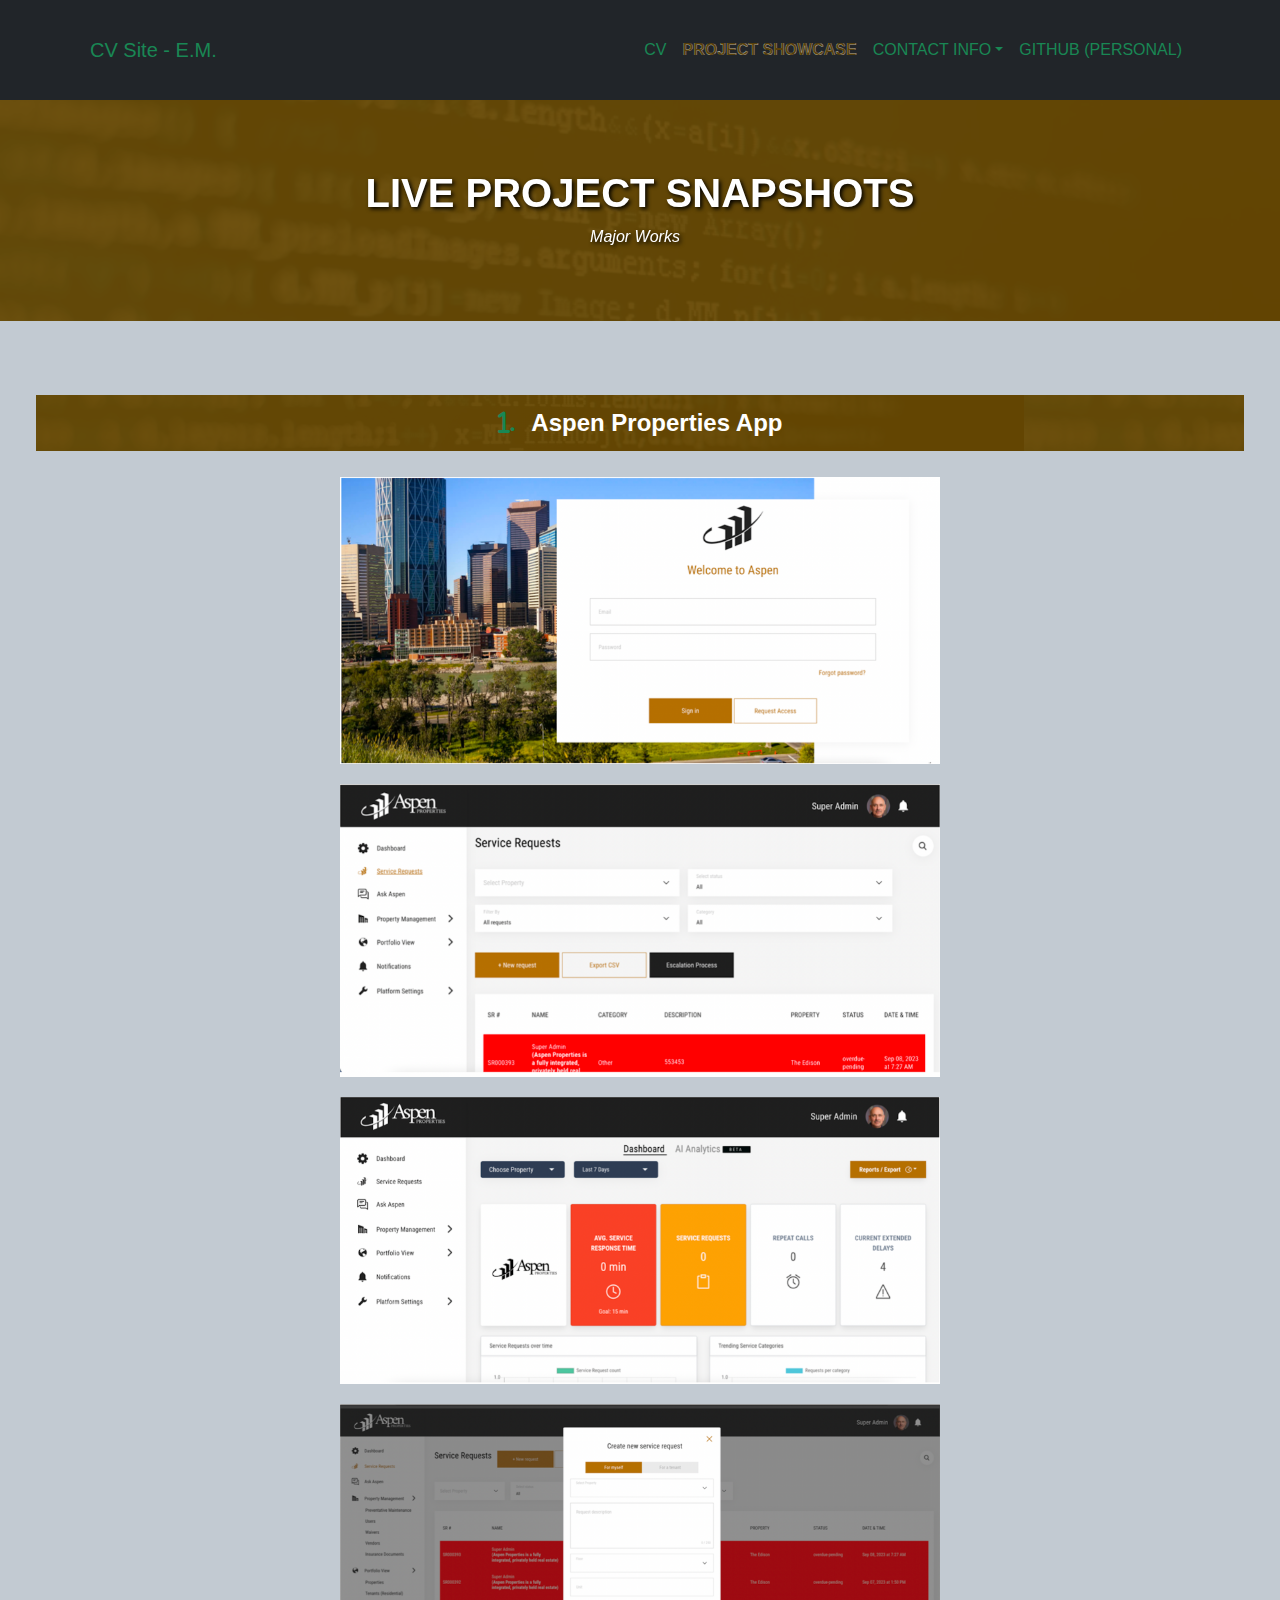
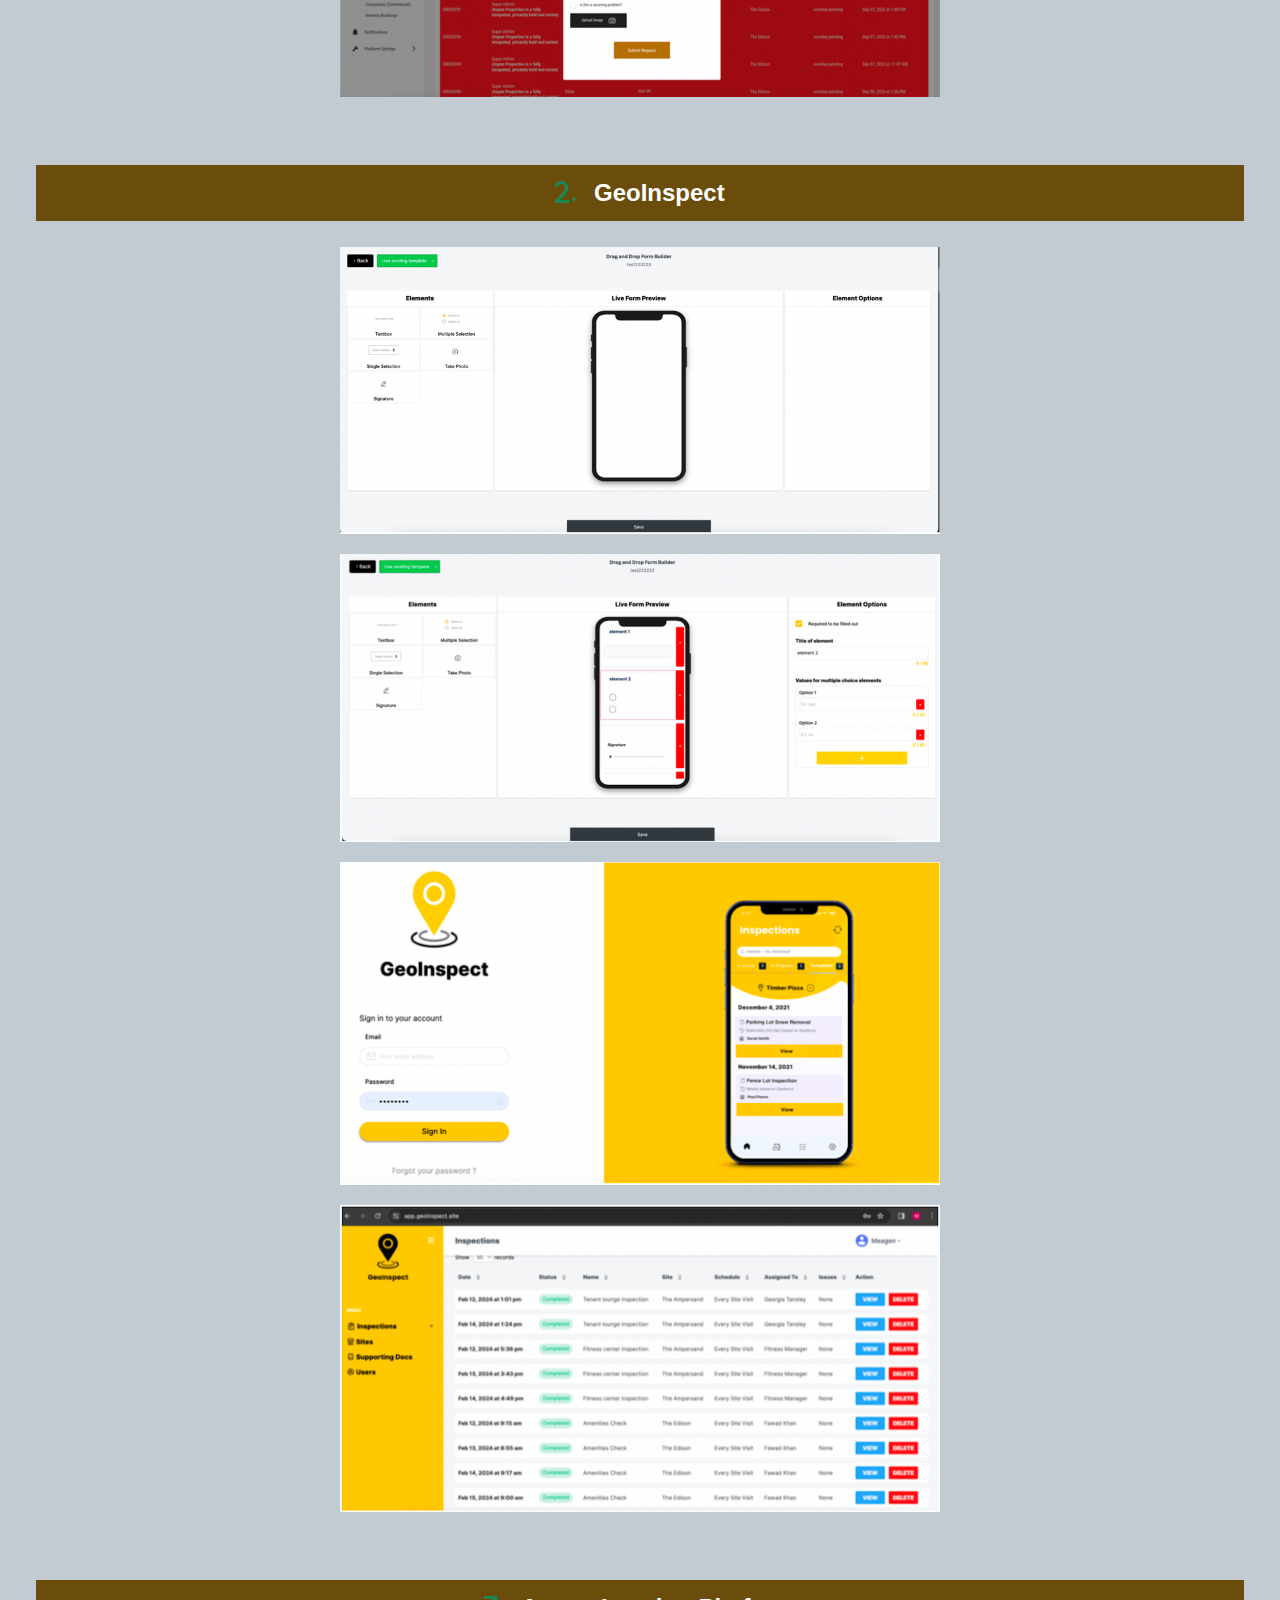
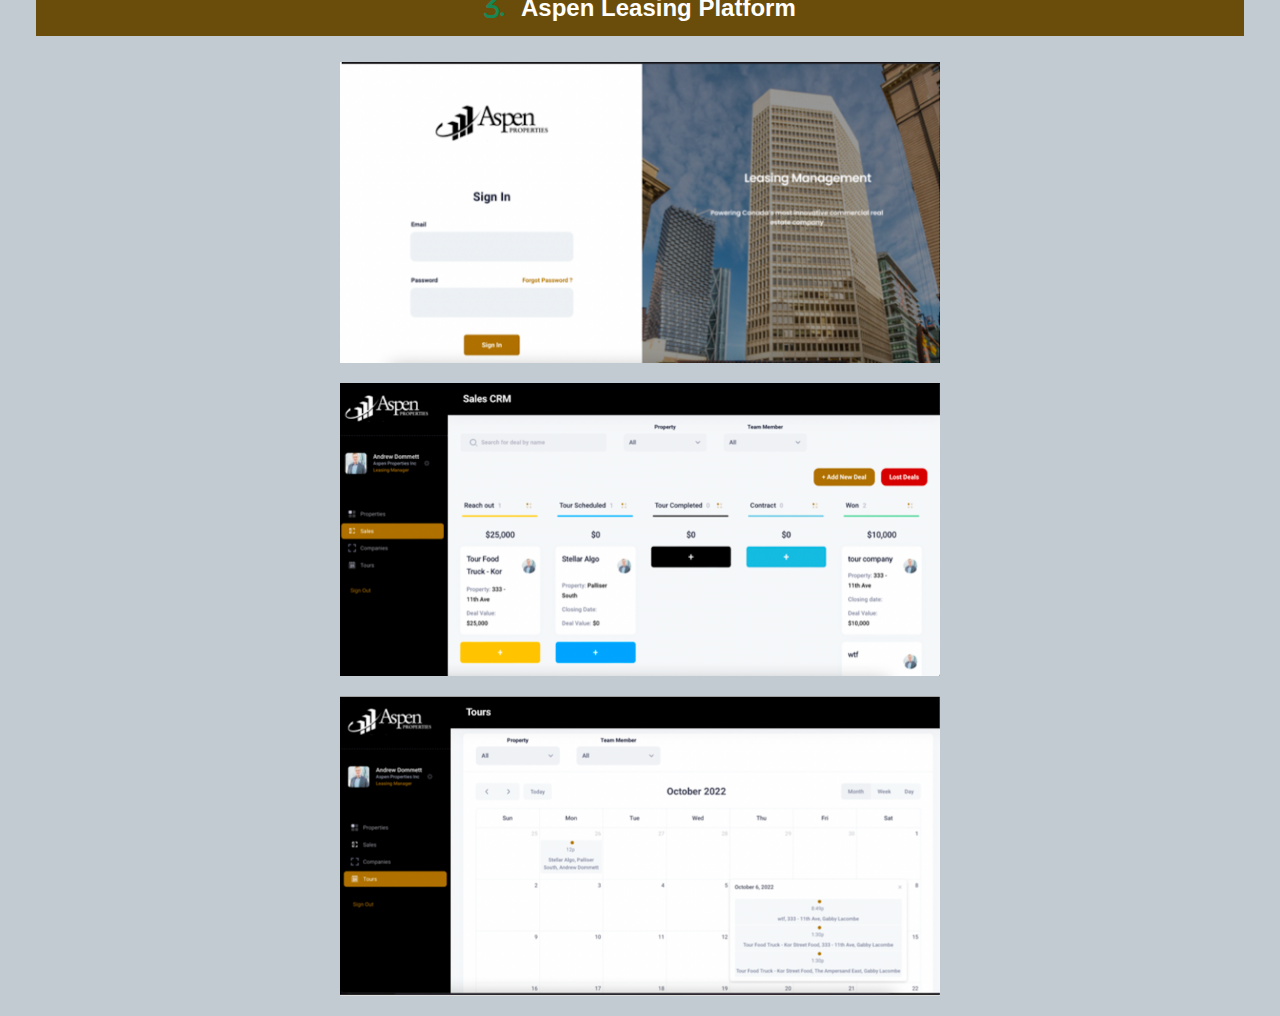
==== commit 73cba73a: "dropdown contact added" ====
--- a/projects.html
+++ b/projects.html
@@ -53,6 +53,23 @@
                 <ul class="navbar-nav ms-auto">
                     <li class="nav-item"><a class="nav-link" id="index-nav" href="index.html">CV</a></li>
                     <li class="nav-item"><a class="nav-link" id="project-nav" href="projects.html">PROJECT SHOWCASE</a></li>
+                    <li class="nav-item dropdown">
+                        <a class="nav-link dropdown-toggle" id="index-nav" data-bs-toggle="dropdown" aria-expanded="false" href="#">CONTACT INFO</a>
+                        <ul class="dropdown-menu text-center">
+                            <li>
+                                <a class="dropdown-link mb-3" href="tel:+38766965386">
+                                    <i class="fa-solid fa-phone"></i>
+                                    +387 66 965 386
+                                </a>
+                            </li>
+                            <li>
+                                <a class="dropdown-link mb-3" href="mailto:esan.milos@gmail.com">
+                                    <i class="fa-solid fa-envelope"></i>
+                                    esan.milos@gmail.com
+                                </a>
+                            </li>
+                        </ul>                        
+                    </li>
                     <li class="nav-item"><a class="nav-link" href="https://github.com/MilosEsan?tab=repositories" target="_blank">GITHUB (PERSONAL)</a></li>
                 </ul>
             </div>
--- a/css/style.css
+++ b/css/style.css
@@ -68,7 +68,7 @@
     border-radius: 50%;
     position: absolute;
     right: 20px;
-    top: 220px;
+    top: 113px;
 }
 
 .flex-nowrap {
@@ -126,6 +126,14 @@
     color: rgba(103, 72, 2, 0.789) !important;
     font-weight: bold;
     -webkit-text-stroke: 0.2px white;
+}
+
+.dropdown-menu {
+    margin-top: -10px !important;
+}
+
+.dropdown-link {
+    font-size: 11px;
 }
 
 
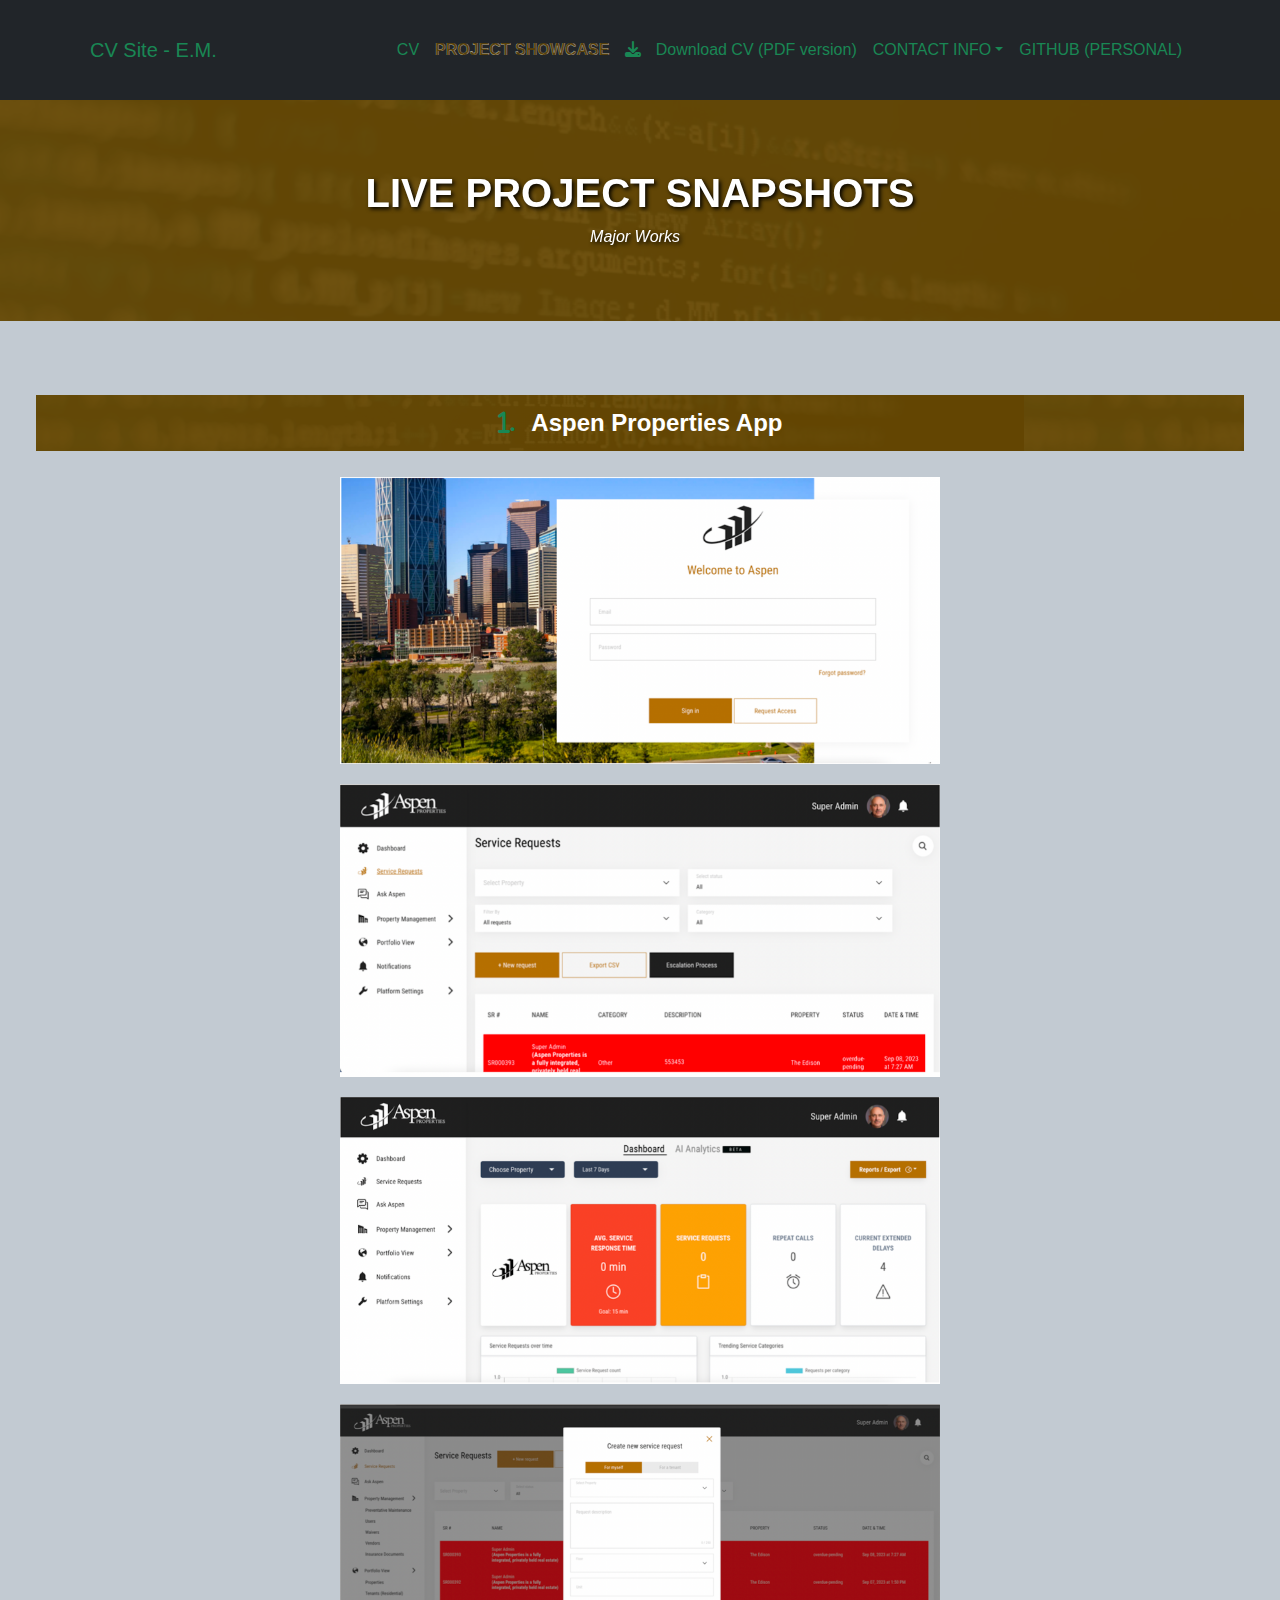
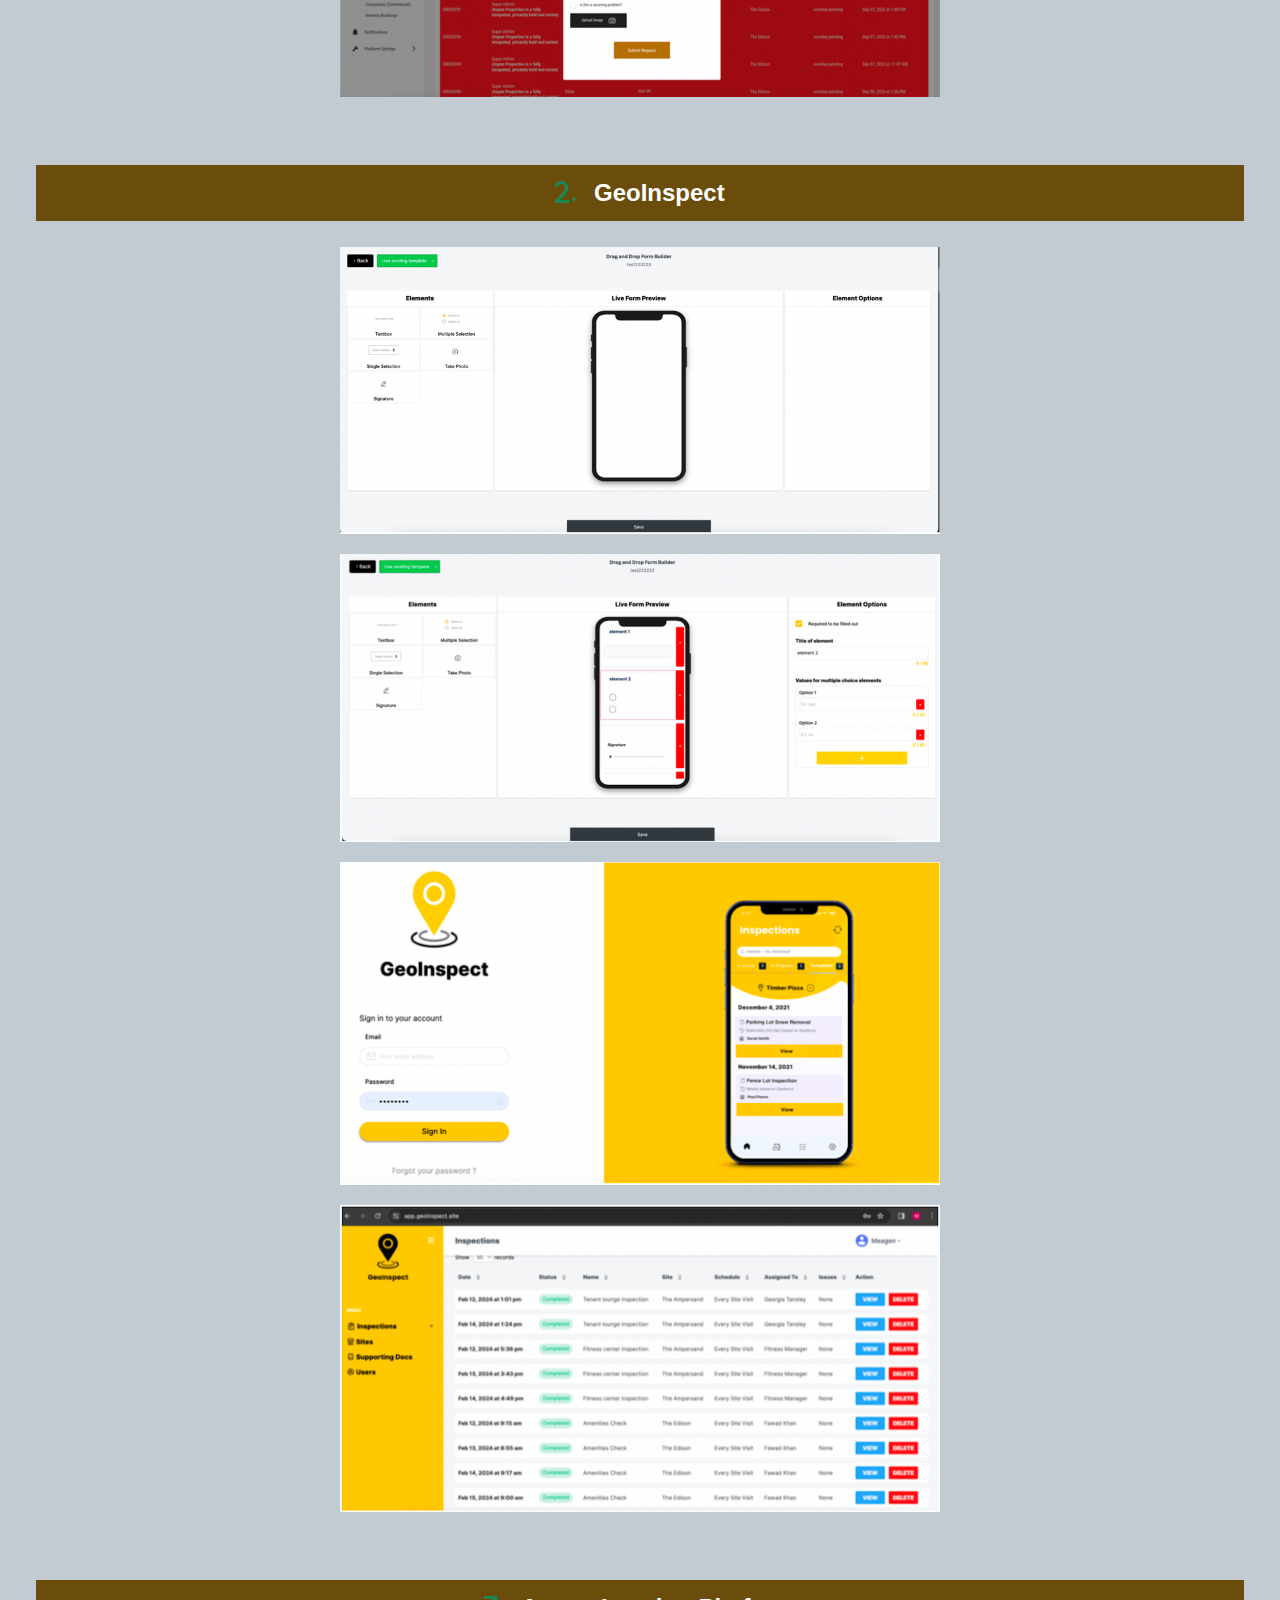
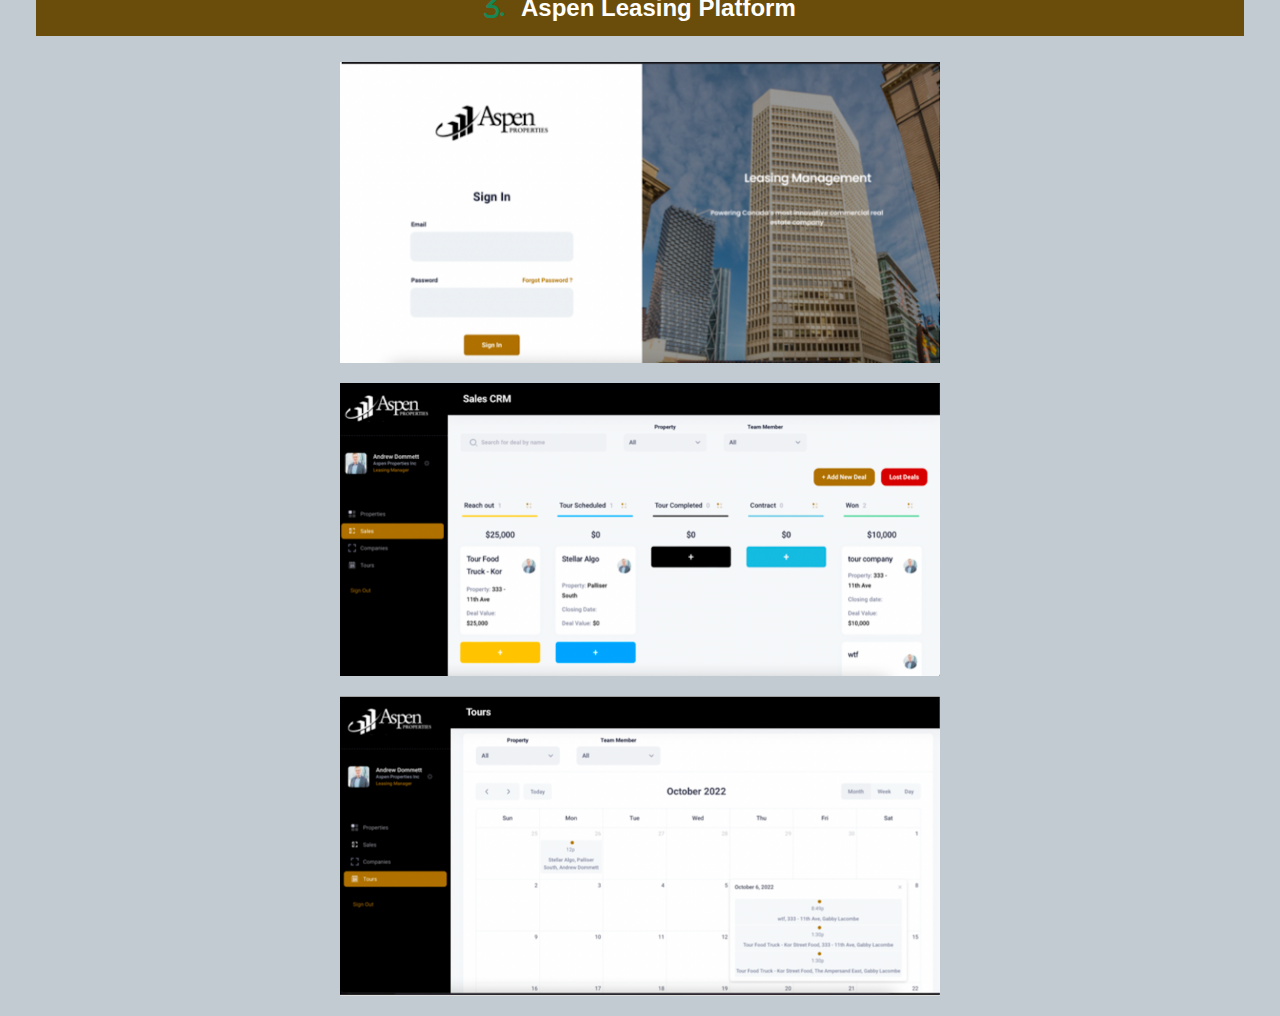
==== commit eb7f2d02: "small improvement - navigation" ====
--- a/projects.html
+++ b/projects.html
@@ -53,6 +53,13 @@
                 <ul class="navbar-nav ms-auto">
                     <li class="nav-item"><a class="nav-link" id="index-nav" href="index.html">CV</a></li>
                     <li class="nav-item"><a class="nav-link" id="project-nav" href="projects.html">PROJECT SHOWCASE</a></li>
+                    <li class="nav-item">
+                        <a class="nav-link" class="" href="files/esan_milos_cv.PDF" download="esan_milos_cv.pdf">
+                            <i class="fa-solid fa-download"></i>
+                            <br class="responsive_link_divider">
+                            Download CV (PDF version)
+                        </a>
+                    </li>
                     <li class="nav-item dropdown">
                         <a class="nav-link dropdown-toggle" id="index-nav" data-bs-toggle="dropdown" aria-expanded="false" href="#">CONTACT INFO</a>
                         <ul class="dropdown-menu text-center">
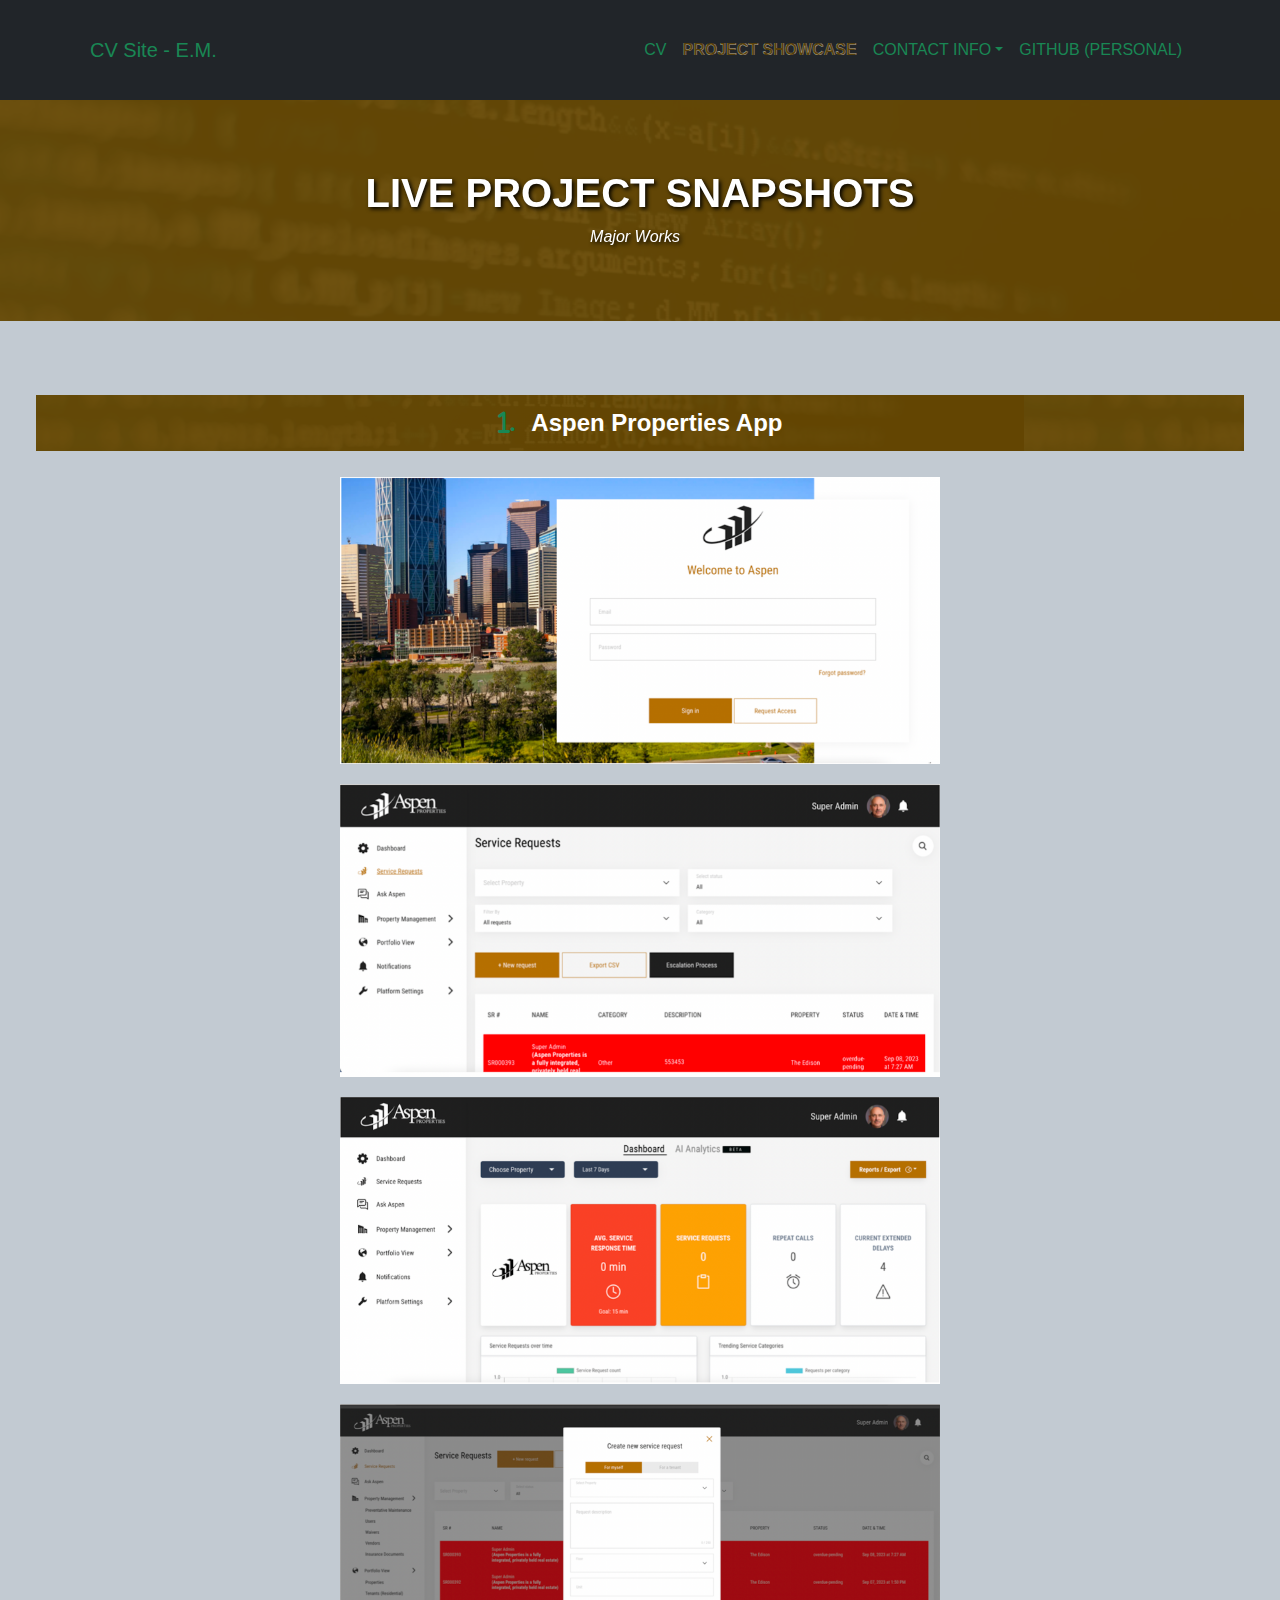
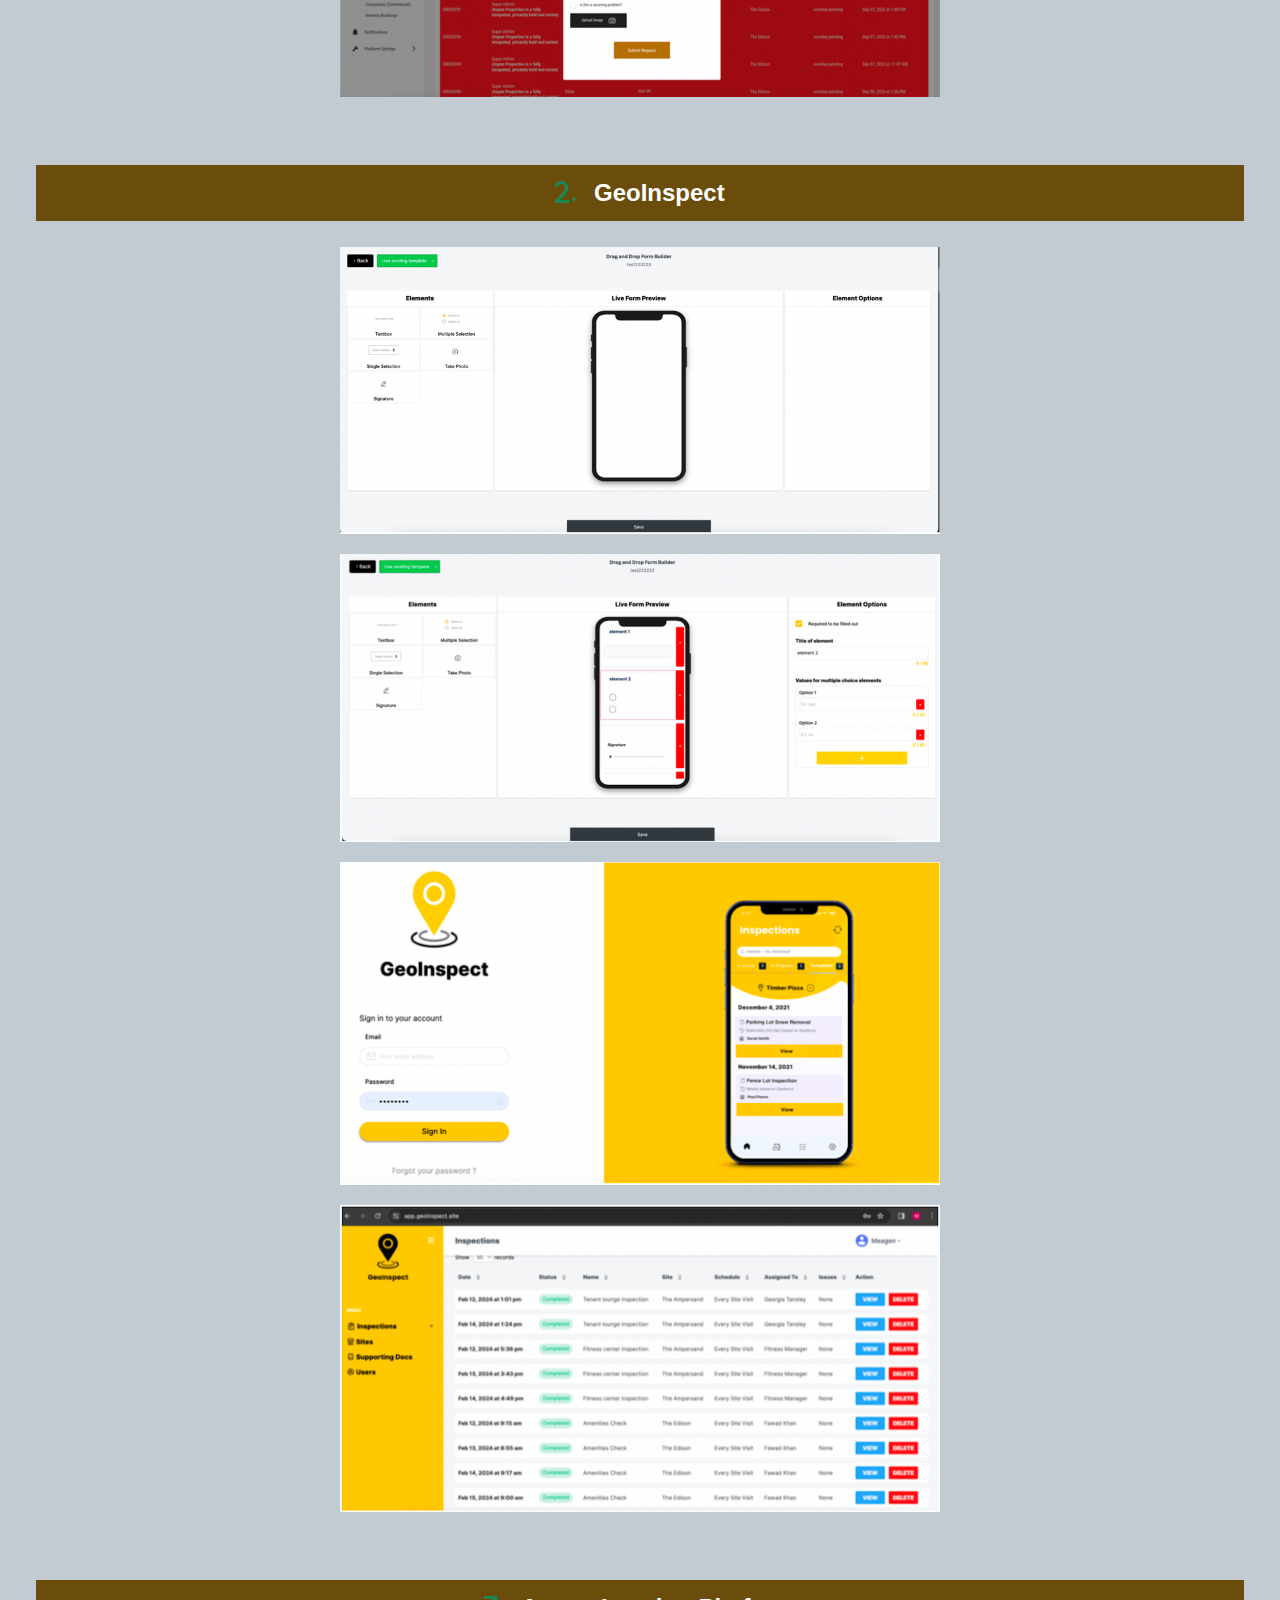
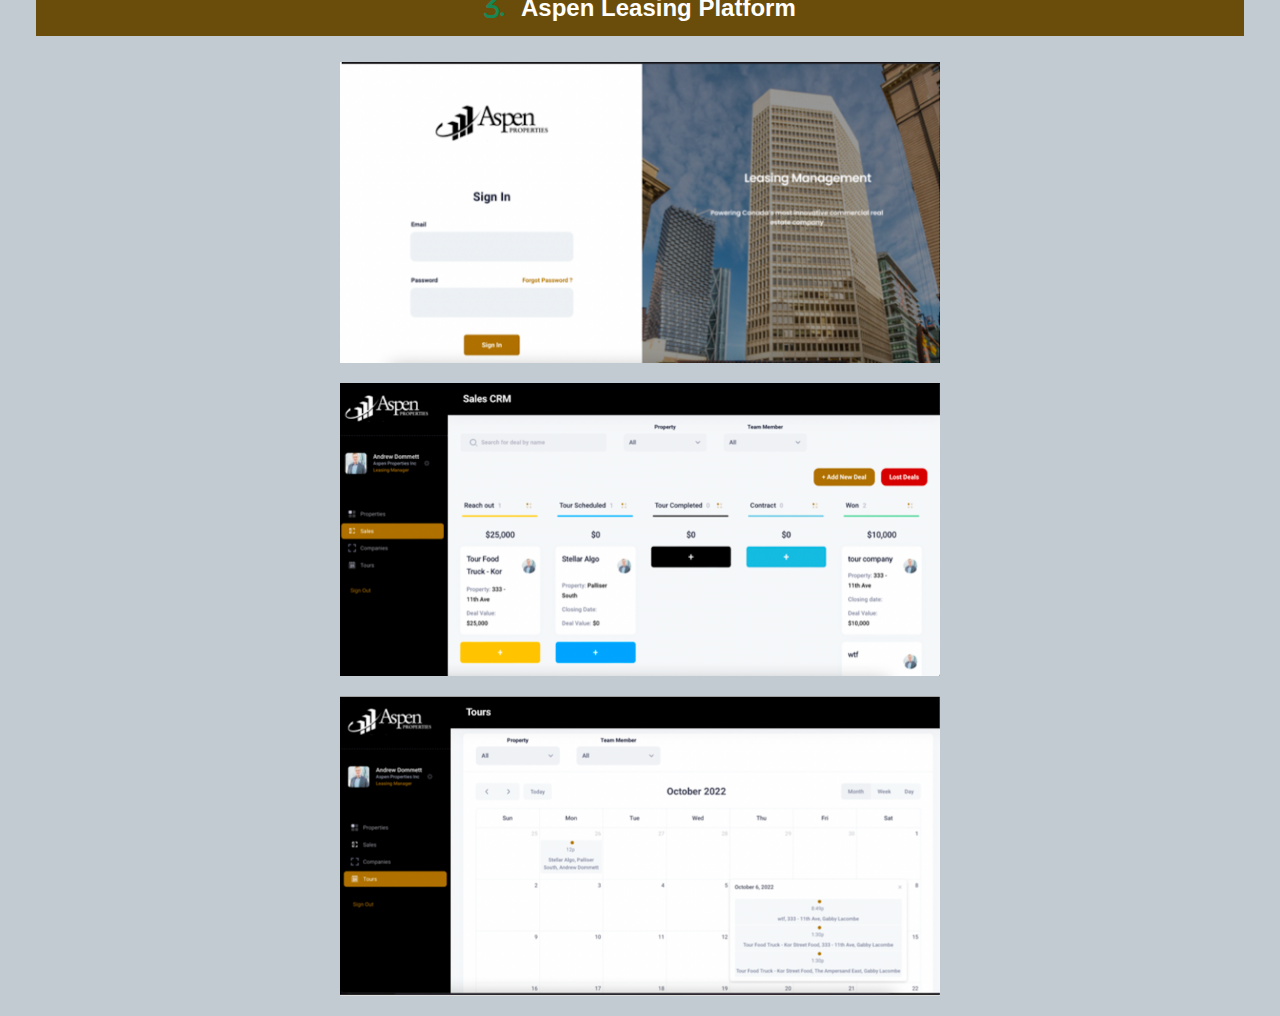
==== commit 1285f26e: "small improvement - navigation" ====
--- a/projects.html
+++ b/projects.html
@@ -53,13 +53,6 @@
                 <ul class="navbar-nav ms-auto">
                     <li class="nav-item"><a class="nav-link" id="index-nav" href="index.html">CV</a></li>
                     <li class="nav-item"><a class="nav-link" id="project-nav" href="projects.html">PROJECT SHOWCASE</a></li>
-                    <li class="nav-item">
-                        <a class="nav-link" class="" href="files/esan_milos_cv.PDF" download="esan_milos_cv.pdf">
-                            <i class="fa-solid fa-download"></i>
-                            <br class="responsive_link_divider">
-                            Download CV (PDF version)
-                        </a>
-                    </li>
                     <li class="nav-item dropdown">
                         <a class="nav-link dropdown-toggle" id="index-nav" data-bs-toggle="dropdown" aria-expanded="false" href="#">CONTACT INFO</a>
                         <ul class="dropdown-menu text-center">
@@ -73,6 +66,12 @@
                                 <a class="dropdown-link mb-3" href="mailto:esan.milos@gmail.com">
                                     <i class="fa-solid fa-envelope"></i>
                                     esan.milos@gmail.com
+                                </a>
+                            </li>
+                            <li>
+                                <a style="color: #b07e09 !important" class="dropdown-link" class="" href="files/esan_milos_cv.PDF" download="esan_milos_cv.pdf">
+                                    <i class="fa-solid fa-download"></i>
+                                    Download CV (PDF)
                                 </a>
                             </li>
                         </ul>                        
